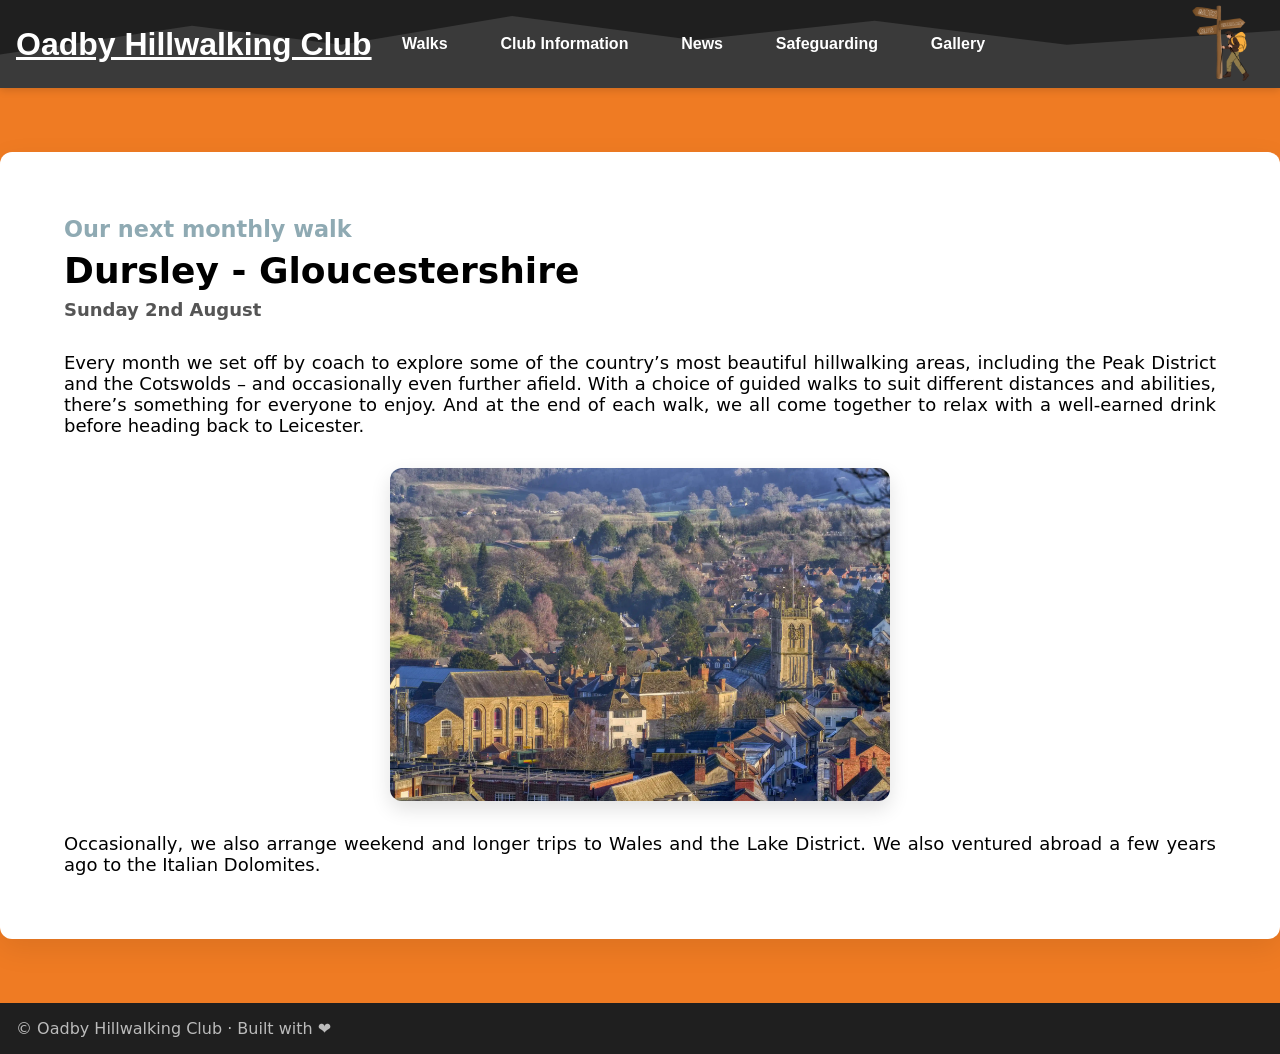
==== index.html @ 6a35f7b3 "resolve merge" ====
<!DOCTYPE html>
<html lang="en-GB">
<head>
  <meta charset="UTF-8" />
  <meta name="viewport" content="width=device-width, initial-scale=1" />
  <title>Oadby Hillwalking Club </title>
  <link rel="icon" type="image/png" href="images/OADBY (1).png">
  <meta name="description" content="Oadby Hill Walking Club homepage" />
    
  <link rel="stylesheet" href="styles.css" />
</head>
<body>
<header class="site-header">
  <div class="header-inner">

    <h1 class="site-title">
      <a href="index.html">Oadby Hillwalking Club</a>
    </h1>

    <nav class="main-nav">
      <ul>
        <li>
          <a href="Monthly_walks.html">Walks</a>
          <ul>
            <li><a href="Monthly_walks.html">Walks</a></li>
            <li><a href="walk_info.html">Essential Information</a></li>
          </ul>
        </li>
        <li>
          <a href="club_info.html">Club Information</a>
          <ul>
            <li><a href="club_info.html">Club Information</a></li>
            <li><a href="membership.html">Membership</a></li>
          </ul>
        </li>
        <li><a href="news.html">News</a></li>
        <li><a href="safeguarding.html">Safeguarding</a></li>
        <li><a href="gallery.html">Gallery</a></li>
      </ul>
    </nav>

    <button class="menu-toggle" aria-label="Open menu">☰</button>

    <div class="logo-wrap">
      <img src="images/OADBY (1).png" alt="OHWC logo" class="logo">
    </div>
  </div>

</header>


    <!-- logo sits at the far right of the header -->

<main class="content">
  <div class="content-inner">

    <section class="hero">
      <h2>Our next monthly walk</h2>
      <h3>Dursley - Gloucestershire</h3>
      <p class="date">Sunday 2nd August</p>
    </section>

    <section class="intro">
      <p>
Every month we set off by coach to explore some of the country’s most beautiful hillwalking areas, including the Peak District and the Cotswolds – and occasionally even further afield. With a choice of guided walks to suit different distances and abilities, there’s something for everyone to enjoy. And at the end of each walk, we all come together to relax with a well-earned drink before heading back to Leicester.
      </p>
    </section>

    <section class="image-section">
      <img src="images/dursley.png" alt="Dursley" />
    </section>

    <section class="extra">
      <p>
         Occasionally, we also arrange weekend and longer trips to Wales and the Lake District.  We also ventured abroad a few years ago to the Italian Dolomites.
      </p>
    </section>
  </div>
</main>


  <footer class="site-footer">
    <p>
      © Oadby Hillwalking Club · Built with ❤️ 
    </p>
  </footer>
  <script>
const toggle = document.querySelector(".menu-toggle");
const nav = document.querySelector(".main-nav");

toggle.addEventListener("click", () => {
  nav.classList.toggle("active");
  // Close all submenus when toggling main nav
  document.querySelectorAll('.main-nav li').forEach(li => li.classList.remove('open'));
});

// Handle submenu toggles on mobile
document.querySelectorAll('.main-nav > ul > li > a').forEach(a => {
  a.addEventListener('click', (e) => {
    if (window.innerWidth <= 768) {
      const li = a.parentElement;
      if (li.querySelector('ul')) {
        e.preventDefault();
        li.classList.toggle('open');
      }
    }
  });
});


</script>
</body>
</html>
---- styles.css ----
/* Base reset */
* {
  box-sizing: border-box;
  margin: 0;
  padding: 0;
}

body {
  background-color: #ef7b23;
  position: relative;
  font-family: system-ui, -apple-system, "Segoe UI", Roboto, "Helvetica Neue", Arial, sans-serif;
}

body::before {
  content: "";
  position: fixed;
  top: 0;
  left: 0;
  width: 100%;
  height: 100%;
  background: url("images/real_tree.jpg") repeat;
  background-size: 150px auto;
  background-position: top left;
  opacity: 0.08;
  z-index: 0;
  pointer-events: none;
}

.content {
  position: relative;
  z-index: 1;
  width: 100%;
  max-width: 1500px;
  margin: 4rem auto;
  padding: 2rem;
  background: #fff;
  border-radius: 12px;
  box-shadow: 0 10px 30px rgba(0,0,0,0.08);
  font-size: large;
}

.content-inner {
  max-width: 1700px;
  margin: 0 auto;
  padding: 2rem;
}

.content p,
.content li {
  text-align: justify;
}

/* Header */
.site-header {
  --header-height: 88px;
  min-height: var(--header-height);
  position: relative;
  overflow: visible;
  background-color: #1f1f1f;
  background-image: url("data:image/svg+xml,%3Csvg xmlns='http://www.w3.org/2000/svg' viewBox='0 0 1200 220' preserveAspectRatio='none'%3E%3Cpath d='M0 150 L180 90 L320 130 L480 70 L650 120 L820 80 L1000 130 L1200 100 L1200 220 L0 220 Z' fill='%233a3a3a'/%3E%3C/svg%3E");
  background-repeat: no-repeat;
  background-position: bottom center;
  background-size: 100% 120%;
  box-shadow: 0 2px 8px rgba(0,0,0,0.15);
}

.site-header,
.site-header a {
  color: #fff;
  font-family: "Segoe UI", Tahoma, Geneva, Verdana, sans-serif;
}

.site-header h1 {
  font-weight: 600;
  font-size: clamp(1.6rem, 2.5vw, 2rem);
  line-height: 1.5rem;
}

/* Header layout */

.header-inner {
  min-height: var(--header-height);
  max-width: 1850px;
  margin: auto;
  padding: 0 1rem;
  display: flex;
  align-items: center;
  gap: 1rem;
}

.logo-wrap {
  position: absolute;
  right: 1rem;
  top: 0;
  display: flex;
  align-items: center;
  pointer-events: none;
}

.logo {
  display: block;
  max-height: 85px;
  width: auto;
  border-radius: 8px;
  pointer-events: auto;
}

/* Navigation */

.main-nav {
  position: relative;
  z-index: 40;
}

.main-nav ul {
  list-style: none;
  display: flex;
  gap: 1.5rem;
  flex-wrap: wrap;
}

.main-nav li {
  position: relative;
}

.main-nav a {
  display: inline-flex;
  align-items: center;
  gap: 0.5rem;
  padding: 0.45rem 0.9rem;
  color: #fff;
  text-decoration: none;
  border-radius: 8px;
  font-weight: 600;
  transition: background .12s ease, transform .06s ease;
}

.main-nav a:hover {
  background: rgba(255,255,255,0.12);
  transform: translateY(-2px);
}

/* Dropdown */

.main-nav li ul {
  position: absolute;
  top: 100%;
  left: 0;
  min-width: 180px;
  background: #2b2b2b;
  padding: 0.4rem 0;
  border-radius: 6px;
  box-shadow: 0 6px 18px rgba(0,0,0,0.35);
  opacity: 0;
  visibility: hidden;
  transform: translateY(-6px);
  transition: 0.15s;
}

.main-nav li:hover > ul {
  opacity: 1;
  visibility: visible;
  transform: translateY(0);
}

.main-nav li ul a {
  display: block;
  padding: 0.5rem 1rem;
  color: #ddd;
}

/* Hamburger */

.menu-toggle {
  display: none;
  background: none;
  border: none;
  color: white;
  font-size: 1.8rem;
  cursor: pointer;
}

/* Hero */

.hero {
  text-align: left;
  margin-bottom: 2rem;
}

.hero h2 {
  color: #8faab3;
  font-weight: 600;
  font-size: 1.4rem;
}

.hero h3 {
  font-size: 2.25rem;
  margin: 0.5rem 0;
}

.date {
  font-weight: 600;
  color: #555;
}

/* Images */

.image-section {
  display: flex;
  justify-content: center;
  margin: 2rem auto;
  max-width: 500px;
}

.image-section img {
  max-width: 100%;
  border-radius: 12px;
  box-shadow: 0 8px 20px rgba(0,0,0,0.12);
}

/* PDF preview styled like an image */
.image-section .pdf-thumb {
  width: 100%;
  height: 400px;
  border-radius: 12px;
  box-shadow: 0 8px 20px rgba(0,0,0,0.12);
  overflow: hidden;
  display: block;
}

@media (max-width:768px){
  .image-section .pdf-thumb { height: 260px; }
}

/* Footer */

.site-footer {
  background: #1f1f1f;
  color: #bbb;
  text-align: left;
  padding: 1rem;
  margin-top: 2rem;
}

/* Tablet layout */

@media (max-width:1024px){

  .logo{
    max-height:70px;
  }

  .header-inner{
    flex-direction:column;
    align-items:flex-start;
    gap:1rem;
  }

}

/* Mobile navigation */

@media (max-width:768px){

  .content{
    margin:1rem auto;
    padding:1.5rem;
    padding-top:2rem;
  }

  .content-inner{
    padding:1.5rem;
    padding-top: 1rem;
  }

  .header-inner{
    min-height: auto;
  }

  .menu-toggle{
    display:block;
    padding-bottom: 15px;
    left:1rem;
    z-index:1001;
  }

  .main-nav{
    position:fixed;
    top:110px;
    left:0;
    width:100%;
    background:#1f1f1f;
    display:none;
    flex-direction:column;
    padding:1rem 0;
    z-index:1000;
    transform:translateY(-100%);
    transition:transform .25s ease;
  }

  .main-nav.active{
    display:flex;
    transform:translateY(0);
  }

  .main-nav ul{
    flex-direction:column;
    width:100%;
  }

  .main-nav a{
    display:block;
    padding:0.8rem 1.5rem;
    text-align:left;
  }

  .main-nav li ul{
    position:relative;
    display:none;
    background:#2b2b2b;
    padding-left:1rem;
  }

  .main-nav li.open > ul{
    display:block;
  }
  .site-header{
    padding-top:1rem;
    max-height: 80px;
    padding-bottom: 5rem;
  }

}
/* Gallery grid */
.gallery {
  max-width: 1200px;
  margin: 3rem auto;
  padding: 0 1rem;
  text-align: left;
}

.gallery h2 {
  font-size: 2rem;
  margin-bottom: 0.5rem;
}

.gallery p {
  color: #555;
  margin-bottom: 2rem;
}

.gallery-grid {
  display: grid;
  grid-template-columns: repeat(auto-fit, minmax(250px, 1fr));
  gap: 1rem;
  justify-items: center;
}

.gallery-grid img,
.gallery-grid video,
.gallery-thumb {
  width: 100%;
  height: auto;
  border-radius: 12px;
  box-shadow: 0 8px 20px rgba(0,0,0,0.15);
  transition: transform 0.3s ease, box-shadow 0.3s ease;
  cursor: pointer;
  display: block;
  object-fit: cover;
}

.gallery-grid img:hover,
.gallery-grid video:hover,
.gallery-thumb:hover {
  transform: scale(1.05);
  box-shadow: 0 12px 28px rgba(0,0,0,0.25);
}

/* Lightbox overlay */
.lightbox {
  display: none;
  position: fixed;
  z-index: 2000;
  top: 0;
  left: 0;
  width: 100%;
  height: 100%;
  background: rgba(0,0,0,0.9);
  justify-content: center;
  align-items: center;
  overflow: hidden;
}

.lightbox-img,
.lightbox-video {
  max-width: 90%;
  max-height: 90%;
  border-radius: 12px;
  box-shadow: 0 12px 32px rgba(0,0,0,0.5);
  display: none;
}

.lightbox-video {
  background: #000;
}

.lightbox .close {
  position: absolute;
  top: 20px;
  right: 30px;
  font-size: 3rem;
  color: #fff;
  cursor: pointer;
}

.lightbox .prev,
.lightbox .next {
  cursor: pointer;
  position: absolute;
  top: 50%;
  font-size: 3rem;
  color: #fff;
  user-select: none;
  transform: translateY(-50%);
  padding: 0 10px;
}

.lightbox .prev { left: 10px; }
.lightbox .next { right: 10px; }

@media (max-width: 768px) {
  .gallery-grid {
    grid-template-columns: repeat(auto-fit, minmax(150px, 1fr));
  }
  .lightbox .close, .lightbox .prev, .lightbox .next {
    font-size: 2rem;
  }
}
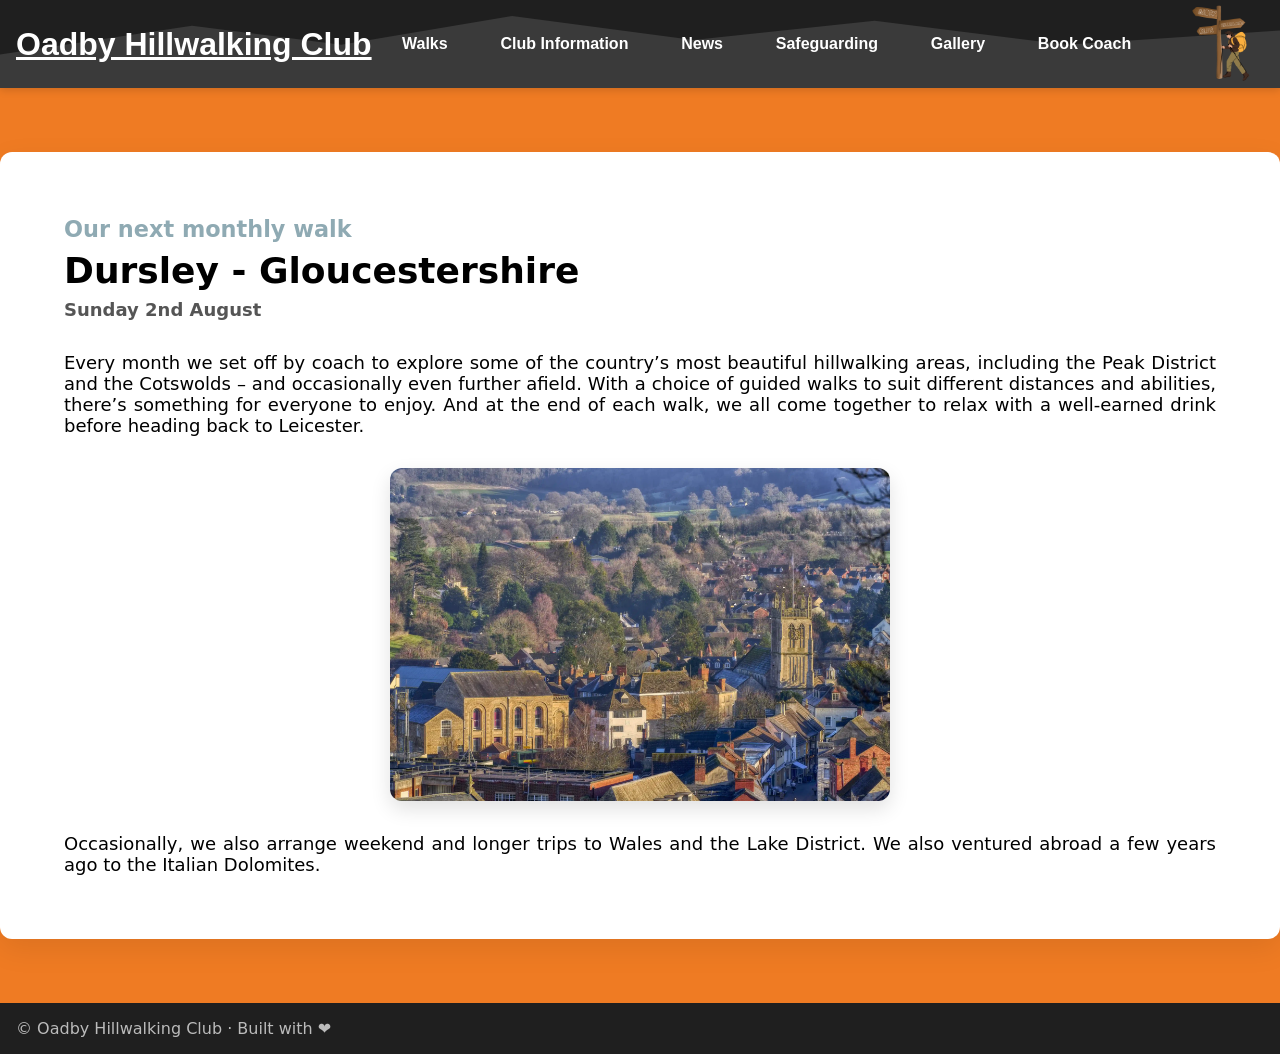
==== commit e1e14376: "added new feature" ====
--- a/index.html
+++ b/index.html
@@ -36,6 +36,7 @@
         <li><a href="news.html">News</a></li>
         <li><a href="safeguarding.html">Safeguarding</a></li>
         <li><a href="gallery.html">Gallery</a></li>
+        <li><a href="coach_signup.html">Book Coach</a></li>
       </ul>
     </nav>
 
--- a/styles.css
+++ b/styles.css
@@ -1,438 +1,438 @@
-/* Base reset */
-* {
-  box-sizing: border-box;
-  margin: 0;
-  padding: 0;
-}
-
-body {
-  background-color: #ef7b23;
-  position: relative;
-  font-family: system-ui, -apple-system, "Segoe UI", Roboto, "Helvetica Neue", Arial, sans-serif;
-}
-
-body::before {
-  content: "";
-  position: fixed;
-  top: 0;
-  left: 0;
-  width: 100%;
-  height: 100%;
-  background: url("images/real_tree.jpg") repeat;
-  background-size: 150px auto;
-  background-position: top left;
-  opacity: 0.08;
-  z-index: 0;
-  pointer-events: none;
-}
-
-.content {
-  position: relative;
-  z-index: 1;
-  width: 100%;
-  max-width: 1500px;
-  margin: 4rem auto;
-  padding: 2rem;
-  background: #fff;
-  border-radius: 12px;
-  box-shadow: 0 10px 30px rgba(0,0,0,0.08);
-  font-size: large;
-}
-
-.content-inner {
-  max-width: 1700px;
-  margin: 0 auto;
-  padding: 2rem;
-}
-
-.content p,
-.content li {
-  text-align: justify;
-}
-
-/* Header */
-.site-header {
-  --header-height: 88px;
-  min-height: var(--header-height);
-  position: relative;
-  overflow: visible;
-  background-color: #1f1f1f;
-  background-image: url("data:image/svg+xml,%3Csvg xmlns='http://www.w3.org/2000/svg' viewBox='0 0 1200 220' preserveAspectRatio='none'%3E%3Cpath d='M0 150 L180 90 L320 130 L480 70 L650 120 L820 80 L1000 130 L1200 100 L1200 220 L0 220 Z' fill='%233a3a3a'/%3E%3C/svg%3E");
-  background-repeat: no-repeat;
-  background-position: bottom center;
-  background-size: 100% 120%;
-  box-shadow: 0 2px 8px rgba(0,0,0,0.15);
-}
-
-.site-header,
-.site-header a {
-  color: #fff;
-  font-family: "Segoe UI", Tahoma, Geneva, Verdana, sans-serif;
-}
-
-.site-header h1 {
-  font-weight: 600;
-  font-size: clamp(1.6rem, 2.5vw, 2rem);
-  line-height: 1.5rem;
-}
-
-/* Header layout */
-
-.header-inner {
-  min-height: var(--header-height);
-  max-width: 1850px;
-  margin: auto;
-  padding: 0 1rem;
-  display: flex;
-  align-items: center;
-  gap: 1rem;
-}
-
-.logo-wrap {
-  position: absolute;
-  right: 1rem;
-  top: 0;
-  display: flex;
-  align-items: center;
-  pointer-events: none;
-}
-
-.logo {
-  display: block;
-  max-height: 85px;
-  width: auto;
-  border-radius: 8px;
-  pointer-events: auto;
-}
-
-/* Navigation */
-
-.main-nav {
-  position: relative;
-  z-index: 40;
-}
-
-.main-nav ul {
-  list-style: none;
-  display: flex;
-  gap: 1.5rem;
-  flex-wrap: wrap;
-}
-
-.main-nav li {
-  position: relative;
-}
-
-.main-nav a {
-  display: inline-flex;
-  align-items: center;
-  gap: 0.5rem;
-  padding: 0.45rem 0.9rem;
-  color: #fff;
-  text-decoration: none;
-  border-radius: 8px;
-  font-weight: 600;
-  transition: background .12s ease, transform .06s ease;
-}
-
-.main-nav a:hover {
-  background: rgba(255,255,255,0.12);
-  transform: translateY(-2px);
-}
-
-/* Dropdown */
-
-.main-nav li ul {
-  position: absolute;
-  top: 100%;
-  left: 0;
-  min-width: 180px;
-  background: #2b2b2b;
-  padding: 0.4rem 0;
-  border-radius: 6px;
-  box-shadow: 0 6px 18px rgba(0,0,0,0.35);
-  opacity: 0;
-  visibility: hidden;
-  transform: translateY(-6px);
-  transition: 0.15s;
-}
-
-.main-nav li:hover > ul {
-  opacity: 1;
-  visibility: visible;
-  transform: translateY(0);
-}
-
-.main-nav li ul a {
-  display: block;
-  padding: 0.5rem 1rem;
-  color: #ddd;
-}
-
-/* Hamburger */
-
-.menu-toggle {
-  display: none;
-  background: none;
-  border: none;
-  color: white;
-  font-size: 1.8rem;
-  cursor: pointer;
-}
-
-/* Hero */
-
-.hero {
-  text-align: left;
-  margin-bottom: 2rem;
-}
-
-.hero h2 {
-  color: #8faab3;
-  font-weight: 600;
-  font-size: 1.4rem;
-}
-
-.hero h3 {
-  font-size: 2.25rem;
-  margin: 0.5rem 0;
-}
-
-.date {
-  font-weight: 600;
-  color: #555;
-}
-
-/* Images */
-
-.image-section {
-  display: flex;
-  justify-content: center;
-  margin: 2rem auto;
-  max-width: 500px;
-}
-
-.image-section img {
-  max-width: 100%;
-  border-radius: 12px;
-  box-shadow: 0 8px 20px rgba(0,0,0,0.12);
-}
-
-/* PDF preview styled like an image */
-.image-section .pdf-thumb {
-  width: 100%;
-  height: 400px;
-  border-radius: 12px;
-  box-shadow: 0 8px 20px rgba(0,0,0,0.12);
-  overflow: hidden;
-  display: block;
-}
-
-@media (max-width:768px){
-  .image-section .pdf-thumb { height: 260px; }
-}
-
-/* Footer */
-
-.site-footer {
-  background: #1f1f1f;
-  color: #bbb;
-  text-align: left;
-  padding: 1rem;
-  margin-top: 2rem;
-}
-
-/* Tablet layout */
-
-@media (max-width:1024px){
-
-  .logo{
-    max-height:70px;
-  }
-
-  .header-inner{
-    flex-direction:column;
-    align-items:flex-start;
-    gap:1rem;
-  }
-
-}
-
-/* Mobile navigation */
-
-@media (max-width:768px){
-
-  .content{
-    margin:1rem auto;
-    padding:1.5rem;
-    padding-top:2rem;
-  }
-
-  .content-inner{
-    padding:1.5rem;
-    padding-top: 1rem;
-  }
-
-  .header-inner{
-    min-height: auto;
-  }
-
-  .menu-toggle{
-    display:block;
-    padding-bottom: 15px;
-    left:1rem;
-    z-index:1001;
-  }
-
-  .main-nav{
-    position:fixed;
-    top:110px;
-    left:0;
-    width:100%;
-    background:#1f1f1f;
-    display:none;
-    flex-direction:column;
-    padding:1rem 0;
-    z-index:1000;
-    transform:translateY(-100%);
-    transition:transform .25s ease;
-  }
-
-  .main-nav.active{
-    display:flex;
-    transform:translateY(0);
-  }
-
-  .main-nav ul{
-    flex-direction:column;
-    width:100%;
-  }
-
-  .main-nav a{
-    display:block;
-    padding:0.8rem 1.5rem;
-    text-align:left;
-  }
-
-  .main-nav li ul{
-    position:relative;
-    display:none;
-    background:#2b2b2b;
-    padding-left:1rem;
-  }
-
-  .main-nav li.open > ul{
-    display:block;
-  }
-  .site-header{
-    padding-top:1rem;
-    max-height: 80px;
-    padding-bottom: 5rem;
-  }
-
-}
-/* Gallery grid */
-.gallery {
-  max-width: 1200px;
-  margin: 3rem auto;
-  padding: 0 1rem;
-  text-align: left;
-}
-
-.gallery h2 {
-  font-size: 2rem;
-  margin-bottom: 0.5rem;
-}
-
-.gallery p {
-  color: #555;
-  margin-bottom: 2rem;
-}
-
-.gallery-grid {
-  display: grid;
-  grid-template-columns: repeat(auto-fit, minmax(250px, 1fr));
-  gap: 1rem;
-  justify-items: center;
-}
-
-.gallery-grid img,
-.gallery-grid video,
-.gallery-thumb {
-  width: 100%;
-  height: auto;
-  border-radius: 12px;
-  box-shadow: 0 8px 20px rgba(0,0,0,0.15);
-  transition: transform 0.3s ease, box-shadow 0.3s ease;
-  cursor: pointer;
-  display: block;
-  object-fit: cover;
-}
-
-.gallery-grid img:hover,
-.gallery-grid video:hover,
-.gallery-thumb:hover {
-  transform: scale(1.05);
-  box-shadow: 0 12px 28px rgba(0,0,0,0.25);
-}
-
-/* Lightbox overlay */
-.lightbox {
-  display: none;
-  position: fixed;
-  z-index: 2000;
-  top: 0;
-  left: 0;
-  width: 100%;
-  height: 100%;
-  background: rgba(0,0,0,0.9);
-  justify-content: center;
-  align-items: center;
-  overflow: hidden;
-}
-
-.lightbox-img,
-.lightbox-video {
-  max-width: 90%;
-  max-height: 90%;
-  border-radius: 12px;
-  box-shadow: 0 12px 32px rgba(0,0,0,0.5);
-  display: none;
-}
-
-.lightbox-video {
-  background: #000;
-}
-
-.lightbox .close {
-  position: absolute;
-  top: 20px;
-  right: 30px;
-  font-size: 3rem;
-  color: #fff;
-  cursor: pointer;
-}
-
-.lightbox .prev,
-.lightbox .next {
-  cursor: pointer;
-  position: absolute;
-  top: 50%;
-  font-size: 3rem;
-  color: #fff;
-  user-select: none;
-  transform: translateY(-50%);
-  padding: 0 10px;
-}
-
-.lightbox .prev { left: 10px; }
-.lightbox .next { right: 10px; }
-
-@media (max-width: 768px) {
-  .gallery-grid {
-    grid-template-columns: repeat(auto-fit, minmax(150px, 1fr));
-  }
-  .lightbox .close, .lightbox .prev, .lightbox .next {
-    font-size: 2rem;
-  }
-}
+/* Base reset */
+* {
+  box-sizing: border-box;
+  margin: 0;
+  padding: 0;
+}
+
+body {
+  background-color: #ef7b23;
+  position: relative;
+  font-family: system-ui, -apple-system, "Segoe UI", Roboto, "Helvetica Neue", Arial, sans-serif;
+}
+
+body::before {
+  content: "";
+  position: fixed;
+  top: 0;
+  left: 0;
+  width: 100%;
+  height: 100%;
+  background: url("images/real_tree.jpg") repeat;
+  background-size: 150px auto;
+  background-position: top left;
+  opacity: 0.08;
+  z-index: 0;
+  pointer-events: none;
+}
+
+.content {
+  position: relative;
+  z-index: 1;
+  width: 100%;
+  max-width: 1500px;
+  margin: 4rem auto;
+  padding: 2rem;
+  background: #fff;
+  border-radius: 12px;
+  box-shadow: 0 10px 30px rgba(0,0,0,0.08);
+  font-size: large;
+}
+
+.content-inner {
+  max-width: 1700px;
+  margin: 0 auto;
+  padding: 2rem;
+}
+
+.content p,
+.content li {
+  text-align: justify;
+}
+
+/* Header */
+.site-header {
+  --header-height: 88px;
+  min-height: var(--header-height);
+  position: relative;
+  overflow: visible;
+  background-color: #1f1f1f;
+  background-image: url("data:image/svg+xml,%3Csvg xmlns='http://www.w3.org/2000/svg' viewBox='0 0 1200 220' preserveAspectRatio='none'%3E%3Cpath d='M0 150 L180 90 L320 130 L480 70 L650 120 L820 80 L1000 130 L1200 100 L1200 220 L0 220 Z' fill='%233a3a3a'/%3E%3C/svg%3E");
+  background-repeat: no-repeat;
+  background-position: bottom center;
+  background-size: 100% 120%;
+  box-shadow: 0 2px 8px rgba(0,0,0,0.15);
+}
+
+.site-header,
+.site-header a {
+  color: #fff;
+  font-family: "Segoe UI", Tahoma, Geneva, Verdana, sans-serif;
+}
+
+.site-header h1 {
+  font-weight: 600;
+  font-size: clamp(1.6rem, 2.5vw, 2rem);
+  line-height: 1.5rem;
+}
+
+/* Header layout */
+
+.header-inner {
+  min-height: var(--header-height);
+  max-width: 1850px;
+  margin: auto;
+  padding: 0 1rem;
+  display: flex;
+  align-items: center;
+  gap: 1rem;
+}
+
+.logo-wrap {
+  position: absolute;
+  right: 1rem;
+  top: 0;
+  display: flex;
+  align-items: center;
+  pointer-events: none;
+}
+
+.logo {
+  display: block;
+  max-height: 85px;
+  width: auto;
+  border-radius: 8px;
+  pointer-events: auto;
+}
+
+/* Navigation */
+
+.main-nav {
+  position: relative;
+  z-index: 40;
+}
+
+.main-nav ul {
+  list-style: none;
+  display: flex;
+  gap: 1.5rem;
+  flex-wrap: wrap;
+}
+
+.main-nav li {
+  position: relative;
+}
+
+.main-nav a {
+  display: inline-flex;
+  align-items: center;
+  gap: 0.5rem;
+  padding: 0.45rem 0.9rem;
+  color: #fff;
+  text-decoration: none;
+  border-radius: 8px;
+  font-weight: 600;
+  transition: background .12s ease, transform .06s ease;
+}
+
+.main-nav a:hover {
+  background: rgba(255,255,255,0.12);
+  transform: translateY(-2px);
+}
+
+/* Dropdown */
+
+.main-nav li ul {
+  position: absolute;
+  top: 100%;
+  left: 0;
+  min-width: 180px;
+  background: #2b2b2b;
+  padding: 0.4rem 0;
+  border-radius: 6px;
+  box-shadow: 0 6px 18px rgba(0,0,0,0.35);
+  opacity: 0;
+  visibility: hidden;
+  transform: translateY(-6px);
+  transition: 0.15s;
+}
+
+.main-nav li:hover > ul {
+  opacity: 1;
+  visibility: visible;
+  transform: translateY(0);
+}
+
+.main-nav li ul a {
+  display: block;
+  padding: 0.5rem 1rem;
+  color: #ddd;
+}
+
+/* Hamburger */
+
+.menu-toggle {
+  display: none;
+  background: none;
+  border: none;
+  color: white;
+  font-size: 1.8rem;
+  cursor: pointer;
+}
+
+/* Hero */
+
+.hero {
+  text-align: left;
+  margin-bottom: 2rem;
+}
+
+.hero h2 {
+  color: #8faab3;
+  font-weight: 600;
+  font-size: 1.4rem;
+}
+
+.hero h3 {
+  font-size: 2.25rem;
+  margin: 0.5rem 0;
+}
+
+.date {
+  font-weight: 600;
+  color: #555;
+}
+
+/* Images */
+
+.image-section {
+  display: flex;
+  justify-content: center;
+  margin: 2rem auto;
+  max-width: 500px;
+}
+
+.image-section img {
+  max-width: 100%;
+  border-radius: 12px;
+  box-shadow: 0 8px 20px rgba(0,0,0,0.12);
+}
+
+/* PDF preview styled like an image */
+.image-section .pdf-thumb {
+  width: 100%;
+  height: 400px;
+  border-radius: 12px;
+  box-shadow: 0 8px 20px rgba(0,0,0,0.12);
+  overflow: hidden;
+  display: block;
+}
+
+@media (max-width:768px){
+  .image-section .pdf-thumb { height: 260px; }
+}
+
+/* Footer */
+
+.site-footer {
+  background: #1f1f1f;
+  color: #bbb;
+  text-align: left;
+  padding: 1rem;
+  margin-top: 2rem;
+}
+
+/* Tablet layout */
+
+@media (max-width:1024px){
+
+  .logo{
+    max-height:70px;
+  }
+
+  .header-inner{
+    flex-direction:column;
+    align-items:flex-start;
+    gap:1rem;
+  }
+
+}
+
+/* Mobile navigation */
+
+@media (max-width:768px){
+
+  .content{
+    margin:1rem auto;
+    padding:1.5rem;
+    padding-top:2rem;
+  }
+
+  .content-inner{
+    padding:1.5rem;
+    padding-top: 1rem;
+  }
+
+  .header-inner{
+    min-height: auto;
+  }
+
+  .menu-toggle{
+    display:block;
+    padding-bottom: 15px;
+    left:1rem;
+    z-index:1001;
+  }
+
+  .main-nav{
+    position:fixed;
+    top:110px;
+    left:0;
+    width:100%;
+    background:#1f1f1f;
+    display:none;
+    flex-direction:column;
+    padding:1rem 0;
+    z-index:1000;
+    transform:translateY(-100%);
+    transition:transform .25s ease;
+  }
+
+  .main-nav.active{
+    display:flex;
+    transform:translateY(0);
+  }
+
+  .main-nav ul{
+    flex-direction:column;
+    width:100%;
+  }
+
+  .main-nav a{
+    display:block;
+    padding:0.8rem 1.5rem;
+    text-align:left;
+  }
+
+  .main-nav li ul{
+    position:relative;
+    display:none;
+    background:#2b2b2b;
+    padding-left:1rem;
+  }
+
+  .main-nav li.open > ul{
+    display:block;
+  }
+  .site-header{
+    padding-top:1rem;
+    max-height: 80px;
+    padding-bottom: 5rem;
+  }
+
+}
+/* Gallery grid */
+.gallery {
+  max-width: 1200px;
+  margin: 3rem auto;
+  padding: 0 1rem;
+  text-align: left;
+}
+
+.gallery h2 {
+  font-size: 2rem;
+  margin-bottom: 0.5rem;
+}
+
+.gallery p {
+  color: #555;
+  margin-bottom: 2rem;
+}
+
+.gallery-grid {
+  display: grid;
+  grid-template-columns: repeat(auto-fit, minmax(250px, 1fr));
+  gap: 1rem;
+  justify-items: center;
+}
+
+.gallery-grid img,
+.gallery-grid video,
+.gallery-thumb {
+  width: 100%;
+  height: auto;
+  border-radius: 12px;
+  box-shadow: 0 8px 20px rgba(0,0,0,0.15);
+  transition: transform 0.3s ease, box-shadow 0.3s ease;
+  cursor: pointer;
+  display: block;
+  object-fit: cover;
+}
+
+.gallery-grid img:hover,
+.gallery-grid video:hover,
+.gallery-thumb:hover {
+  transform: scale(1.05);
+  box-shadow: 0 12px 28px rgba(0,0,0,0.25);
+}
+
+/* Lightbox overlay */
+.lightbox {
+  display: none;
+  position: fixed;
+  z-index: 2000;
+  top: 0;
+  left: 0;
+  width: 100%;
+  height: 100%;
+  background: rgba(0,0,0,0.9);
+  justify-content: center;
+  align-items: center;
+  overflow: hidden;
+}
+
+.lightbox-img,
+.lightbox-video {
+  max-width: 90%;
+  max-height: 90%;
+  border-radius: 12px;
+  box-shadow: 0 12px 32px rgba(0,0,0,0.5);
+  display: none;
+}
+
+.lightbox-video {
+  background: #000;
+}
+
+.lightbox .close {
+  position: absolute;
+  top: 20px;
+  right: 30px;
+  font-size: 3rem;
+  color: #fff;
+  cursor: pointer;
+}
+
+.lightbox .prev,
+.lightbox .next {
+  cursor: pointer;
+  position: absolute;
+  top: 50%;
+  font-size: 3rem;
+  color: #fff;
+  user-select: none;
+  transform: translateY(-50%);
+  padding: 0 10px;
+}
+
+.lightbox .prev { left: 10px; }
+.lightbox .next { right: 10px; }
+
+@media (max-width: 768px) {
+  .gallery-grid {
+    grid-template-columns: repeat(auto-fit, minmax(150px, 1fr));
+  }
+  .lightbox .close, .lightbox .prev, .lightbox .next {
+    font-size: 2rem;
+  }
+}
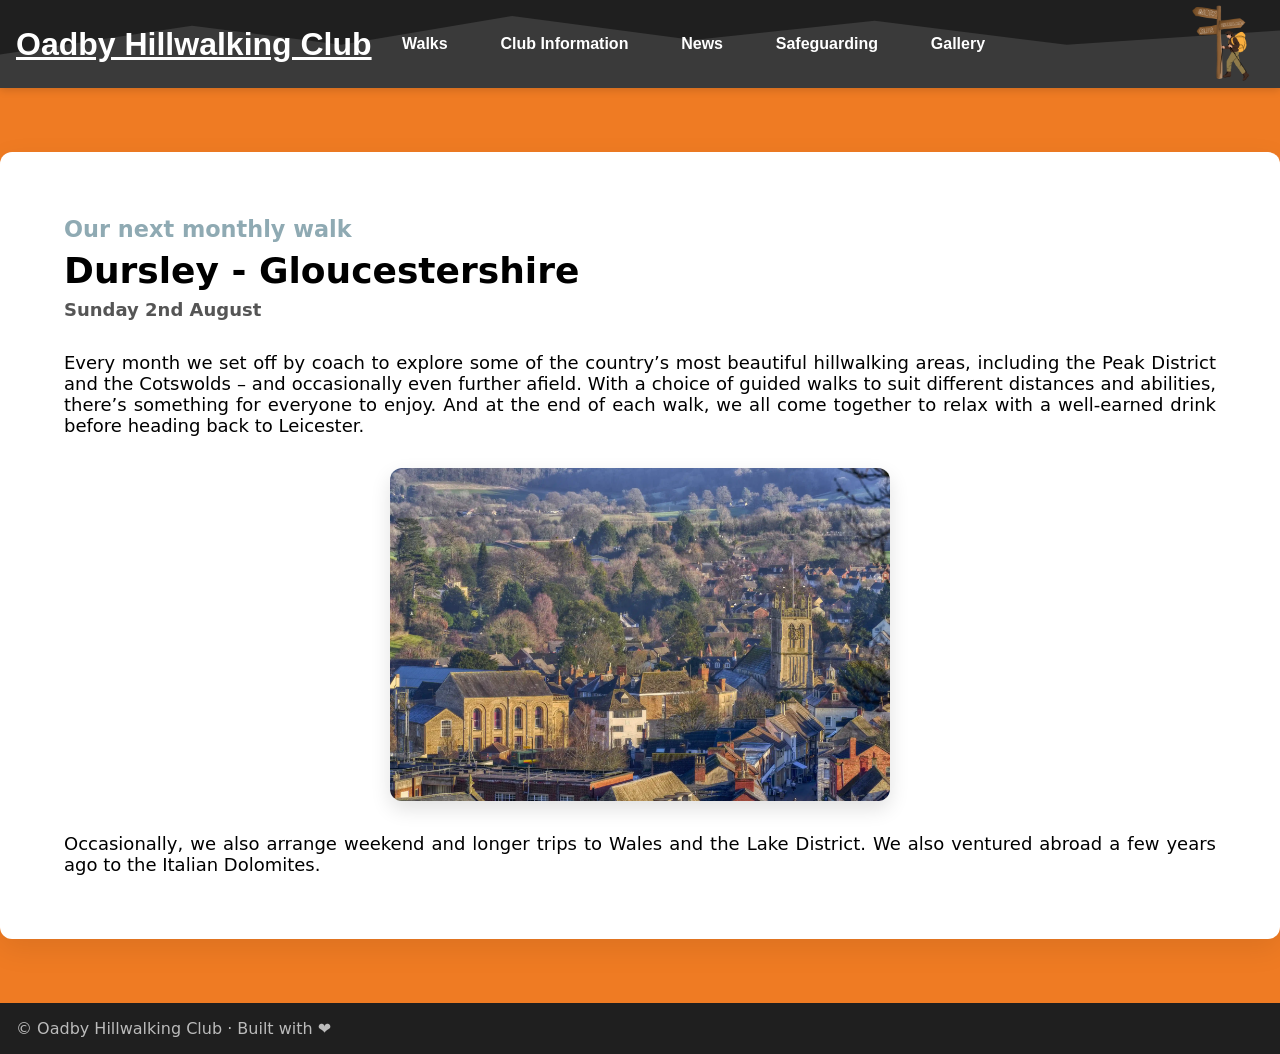
==== commit 0a84c4f8: "Revert "added new feature" This reverts commit e1e143763dc64eed7b3f643d40560198d8365fc7." ====
--- a/index.html
+++ b/index.html
@@ -36,7 +36,6 @@
         <li><a href="news.html">News</a></li>
         <li><a href="safeguarding.html">Safeguarding</a></li>
         <li><a href="gallery.html">Gallery</a></li>
-        <li><a href="coach_signup.html">Book Coach</a></li>
       </ul>
     </nav>
 
--- a/styles.css
+++ b/styles.css
@@ -1,438 +1,438 @@
-/* Base reset */
-* {
-  box-sizing: border-box;
-  margin: 0;
-  padding: 0;
-}
-
-body {
-  background-color: #ef7b23;
-  position: relative;
-  font-family: system-ui, -apple-system, "Segoe UI", Roboto, "Helvetica Neue", Arial, sans-serif;
-}
-
-body::before {
-  content: "";
-  position: fixed;
-  top: 0;
-  left: 0;
-  width: 100%;
-  height: 100%;
-  background: url("images/real_tree.jpg") repeat;
-  background-size: 150px auto;
-  background-position: top left;
-  opacity: 0.08;
-  z-index: 0;
-  pointer-events: none;
-}
-
-.content {
-  position: relative;
-  z-index: 1;
-  width: 100%;
-  max-width: 1500px;
-  margin: 4rem auto;
-  padding: 2rem;
-  background: #fff;
-  border-radius: 12px;
-  box-shadow: 0 10px 30px rgba(0,0,0,0.08);
-  font-size: large;
-}
-
-.content-inner {
-  max-width: 1700px;
-  margin: 0 auto;
-  padding: 2rem;
-}
-
-.content p,
-.content li {
-  text-align: justify;
-}
-
-/* Header */
-.site-header {
-  --header-height: 88px;
-  min-height: var(--header-height);
-  position: relative;
-  overflow: visible;
-  background-color: #1f1f1f;
-  background-image: url("data:image/svg+xml,%3Csvg xmlns='http://www.w3.org/2000/svg' viewBox='0 0 1200 220' preserveAspectRatio='none'%3E%3Cpath d='M0 150 L180 90 L320 130 L480 70 L650 120 L820 80 L1000 130 L1200 100 L1200 220 L0 220 Z' fill='%233a3a3a'/%3E%3C/svg%3E");
-  background-repeat: no-repeat;
-  background-position: bottom center;
-  background-size: 100% 120%;
-  box-shadow: 0 2px 8px rgba(0,0,0,0.15);
-}
-
-.site-header,
-.site-header a {
-  color: #fff;
-  font-family: "Segoe UI", Tahoma, Geneva, Verdana, sans-serif;
-}
-
-.site-header h1 {
-  font-weight: 600;
-  font-size: clamp(1.6rem, 2.5vw, 2rem);
-  line-height: 1.5rem;
-}
-
-/* Header layout */
-
-.header-inner {
-  min-height: var(--header-height);
-  max-width: 1850px;
-  margin: auto;
-  padding: 0 1rem;
-  display: flex;
-  align-items: center;
-  gap: 1rem;
-}
-
-.logo-wrap {
-  position: absolute;
-  right: 1rem;
-  top: 0;
-  display: flex;
-  align-items: center;
-  pointer-events: none;
-}
-
-.logo {
-  display: block;
-  max-height: 85px;
-  width: auto;
-  border-radius: 8px;
-  pointer-events: auto;
-}
-
-/* Navigation */
-
-.main-nav {
-  position: relative;
-  z-index: 40;
-}
-
-.main-nav ul {
-  list-style: none;
-  display: flex;
-  gap: 1.5rem;
-  flex-wrap: wrap;
-}
-
-.main-nav li {
-  position: relative;
-}
-
-.main-nav a {
-  display: inline-flex;
-  align-items: center;
-  gap: 0.5rem;
-  padding: 0.45rem 0.9rem;
-  color: #fff;
-  text-decoration: none;
-  border-radius: 8px;
-  font-weight: 600;
-  transition: background .12s ease, transform .06s ease;
-}
-
-.main-nav a:hover {
-  background: rgba(255,255,255,0.12);
-  transform: translateY(-2px);
-}
-
-/* Dropdown */
-
-.main-nav li ul {
-  position: absolute;
-  top: 100%;
-  left: 0;
-  min-width: 180px;
-  background: #2b2b2b;
-  padding: 0.4rem 0;
-  border-radius: 6px;
-  box-shadow: 0 6px 18px rgba(0,0,0,0.35);
-  opacity: 0;
-  visibility: hidden;
-  transform: translateY(-6px);
-  transition: 0.15s;
-}
-
-.main-nav li:hover > ul {
-  opacity: 1;
-  visibility: visible;
-  transform: translateY(0);
-}
-
-.main-nav li ul a {
-  display: block;
-  padding: 0.5rem 1rem;
-  color: #ddd;
-}
-
-/* Hamburger */
-
-.menu-toggle {
-  display: none;
-  background: none;
-  border: none;
-  color: white;
-  font-size: 1.8rem;
-  cursor: pointer;
-}
-
-/* Hero */
-
-.hero {
-  text-align: left;
-  margin-bottom: 2rem;
-}
-
-.hero h2 {
-  color: #8faab3;
-  font-weight: 600;
-  font-size: 1.4rem;
-}
-
-.hero h3 {
-  font-size: 2.25rem;
-  margin: 0.5rem 0;
-}
-
-.date {
-  font-weight: 600;
-  color: #555;
-}
-
-/* Images */
-
-.image-section {
-  display: flex;
-  justify-content: center;
-  margin: 2rem auto;
-  max-width: 500px;
-}
-
-.image-section img {
-  max-width: 100%;
-  border-radius: 12px;
-  box-shadow: 0 8px 20px rgba(0,0,0,0.12);
-}
-
-/* PDF preview styled like an image */
-.image-section .pdf-thumb {
-  width: 100%;
-  height: 400px;
-  border-radius: 12px;
-  box-shadow: 0 8px 20px rgba(0,0,0,0.12);
-  overflow: hidden;
-  display: block;
-}
-
-@media (max-width:768px){
-  .image-section .pdf-thumb { height: 260px; }
-}
-
-/* Footer */
-
-.site-footer {
-  background: #1f1f1f;
-  color: #bbb;
-  text-align: left;
-  padding: 1rem;
-  margin-top: 2rem;
-}
-
-/* Tablet layout */
-
-@media (max-width:1024px){
-
-  .logo{
-    max-height:70px;
-  }
-
-  .header-inner{
-    flex-direction:column;
-    align-items:flex-start;
-    gap:1rem;
-  }
-
-}
-
-/* Mobile navigation */
-
-@media (max-width:768px){
-
-  .content{
-    margin:1rem auto;
-    padding:1.5rem;
-    padding-top:2rem;
-  }
-
-  .content-inner{
-    padding:1.5rem;
-    padding-top: 1rem;
-  }
-
-  .header-inner{
-    min-height: auto;
-  }
-
-  .menu-toggle{
-    display:block;
-    padding-bottom: 15px;
-    left:1rem;
-    z-index:1001;
-  }
-
-  .main-nav{
-    position:fixed;
-    top:110px;
-    left:0;
-    width:100%;
-    background:#1f1f1f;
-    display:none;
-    flex-direction:column;
-    padding:1rem 0;
-    z-index:1000;
-    transform:translateY(-100%);
-    transition:transform .25s ease;
-  }
-
-  .main-nav.active{
-    display:flex;
-    transform:translateY(0);
-  }
-
-  .main-nav ul{
-    flex-direction:column;
-    width:100%;
-  }
-
-  .main-nav a{
-    display:block;
-    padding:0.8rem 1.5rem;
-    text-align:left;
-  }
-
-  .main-nav li ul{
-    position:relative;
-    display:none;
-    background:#2b2b2b;
-    padding-left:1rem;
-  }
-
-  .main-nav li.open > ul{
-    display:block;
-  }
-  .site-header{
-    padding-top:1rem;
-    max-height: 80px;
-    padding-bottom: 5rem;
-  }
-
-}
-/* Gallery grid */
-.gallery {
-  max-width: 1200px;
-  margin: 3rem auto;
-  padding: 0 1rem;
-  text-align: left;
-}
-
-.gallery h2 {
-  font-size: 2rem;
-  margin-bottom: 0.5rem;
-}
-
-.gallery p {
-  color: #555;
-  margin-bottom: 2rem;
-}
-
-.gallery-grid {
-  display: grid;
-  grid-template-columns: repeat(auto-fit, minmax(250px, 1fr));
-  gap: 1rem;
-  justify-items: center;
-}
-
-.gallery-grid img,
-.gallery-grid video,
-.gallery-thumb {
-  width: 100%;
-  height: auto;
-  border-radius: 12px;
-  box-shadow: 0 8px 20px rgba(0,0,0,0.15);
-  transition: transform 0.3s ease, box-shadow 0.3s ease;
-  cursor: pointer;
-  display: block;
-  object-fit: cover;
-}
-
-.gallery-grid img:hover,
-.gallery-grid video:hover,
-.gallery-thumb:hover {
-  transform: scale(1.05);
-  box-shadow: 0 12px 28px rgba(0,0,0,0.25);
-}
-
-/* Lightbox overlay */
-.lightbox {
-  display: none;
-  position: fixed;
-  z-index: 2000;
-  top: 0;
-  left: 0;
-  width: 100%;
-  height: 100%;
-  background: rgba(0,0,0,0.9);
-  justify-content: center;
-  align-items: center;
-  overflow: hidden;
-}
-
-.lightbox-img,
-.lightbox-video {
-  max-width: 90%;
-  max-height: 90%;
-  border-radius: 12px;
-  box-shadow: 0 12px 32px rgba(0,0,0,0.5);
-  display: none;
-}
-
-.lightbox-video {
-  background: #000;
-}
-
-.lightbox .close {
-  position: absolute;
-  top: 20px;
-  right: 30px;
-  font-size: 3rem;
-  color: #fff;
-  cursor: pointer;
-}
-
-.lightbox .prev,
-.lightbox .next {
-  cursor: pointer;
-  position: absolute;
-  top: 50%;
-  font-size: 3rem;
-  color: #fff;
-  user-select: none;
-  transform: translateY(-50%);
-  padding: 0 10px;
-}
-
-.lightbox .prev { left: 10px; }
-.lightbox .next { right: 10px; }
-
-@media (max-width: 768px) {
-  .gallery-grid {
-    grid-template-columns: repeat(auto-fit, minmax(150px, 1fr));
-  }
-  .lightbox .close, .lightbox .prev, .lightbox .next {
-    font-size: 2rem;
-  }
-}
+/* Base reset */
+* {
+  box-sizing: border-box;
+  margin: 0;
+  padding: 0;
+}
+
+body {
+  background-color: #ef7b23;
+  position: relative;
+  font-family: system-ui, -apple-system, "Segoe UI", Roboto, "Helvetica Neue", Arial, sans-serif;
+}
+
+body::before {
+  content: "";
+  position: fixed;
+  top: 0;
+  left: 0;
+  width: 100%;
+  height: 100%;
+  background: url("images/real_tree.jpg") repeat;
+  background-size: 150px auto;
+  background-position: top left;
+  opacity: 0.08;
+  z-index: 0;
+  pointer-events: none;
+}
+
+.content {
+  position: relative;
+  z-index: 1;
+  width: 100%;
+  max-width: 1500px;
+  margin: 4rem auto;
+  padding: 2rem;
+  background: #fff;
+  border-radius: 12px;
+  box-shadow: 0 10px 30px rgba(0,0,0,0.08);
+  font-size: large;
+}
+
+.content-inner {
+  max-width: 1700px;
+  margin: 0 auto;
+  padding: 2rem;
+}
+
+.content p,
+.content li {
+  text-align: justify;
+}
+
+/* Header */
+.site-header {
+  --header-height: 88px;
+  min-height: var(--header-height);
+  position: relative;
+  overflow: visible;
+  background-color: #1f1f1f;
+  background-image: url("data:image/svg+xml,%3Csvg xmlns='http://www.w3.org/2000/svg' viewBox='0 0 1200 220' preserveAspectRatio='none'%3E%3Cpath d='M0 150 L180 90 L320 130 L480 70 L650 120 L820 80 L1000 130 L1200 100 L1200 220 L0 220 Z' fill='%233a3a3a'/%3E%3C/svg%3E");
+  background-repeat: no-repeat;
+  background-position: bottom center;
+  background-size: 100% 120%;
+  box-shadow: 0 2px 8px rgba(0,0,0,0.15);
+}
+
+.site-header,
+.site-header a {
+  color: #fff;
+  font-family: "Segoe UI", Tahoma, Geneva, Verdana, sans-serif;
+}
+
+.site-header h1 {
+  font-weight: 600;
+  font-size: clamp(1.6rem, 2.5vw, 2rem);
+  line-height: 1.5rem;
+}
+
+/* Header layout */
+
+.header-inner {
+  min-height: var(--header-height);
+  max-width: 1850px;
+  margin: auto;
+  padding: 0 1rem;
+  display: flex;
+  align-items: center;
+  gap: 1rem;
+}
+
+.logo-wrap {
+  position: absolute;
+  right: 1rem;
+  top: 0;
+  display: flex;
+  align-items: center;
+  pointer-events: none;
+}
+
+.logo {
+  display: block;
+  max-height: 85px;
+  width: auto;
+  border-radius: 8px;
+  pointer-events: auto;
+}
+
+/* Navigation */
+
+.main-nav {
+  position: relative;
+  z-index: 40;
+}
+
+.main-nav ul {
+  list-style: none;
+  display: flex;
+  gap: 1.5rem;
+  flex-wrap: wrap;
+}
+
+.main-nav li {
+  position: relative;
+}
+
+.main-nav a {
+  display: inline-flex;
+  align-items: center;
+  gap: 0.5rem;
+  padding: 0.45rem 0.9rem;
+  color: #fff;
+  text-decoration: none;
+  border-radius: 8px;
+  font-weight: 600;
+  transition: background .12s ease, transform .06s ease;
+}
+
+.main-nav a:hover {
+  background: rgba(255,255,255,0.12);
+  transform: translateY(-2px);
+}
+
+/* Dropdown */
+
+.main-nav li ul {
+  position: absolute;
+  top: 100%;
+  left: 0;
+  min-width: 180px;
+  background: #2b2b2b;
+  padding: 0.4rem 0;
+  border-radius: 6px;
+  box-shadow: 0 6px 18px rgba(0,0,0,0.35);
+  opacity: 0;
+  visibility: hidden;
+  transform: translateY(-6px);
+  transition: 0.15s;
+}
+
+.main-nav li:hover > ul {
+  opacity: 1;
+  visibility: visible;
+  transform: translateY(0);
+}
+
+.main-nav li ul a {
+  display: block;
+  padding: 0.5rem 1rem;
+  color: #ddd;
+}
+
+/* Hamburger */
+
+.menu-toggle {
+  display: none;
+  background: none;
+  border: none;
+  color: white;
+  font-size: 1.8rem;
+  cursor: pointer;
+}
+
+/* Hero */
+
+.hero {
+  text-align: left;
+  margin-bottom: 2rem;
+}
+
+.hero h2 {
+  color: #8faab3;
+  font-weight: 600;
+  font-size: 1.4rem;
+}
+
+.hero h3 {
+  font-size: 2.25rem;
+  margin: 0.5rem 0;
+}
+
+.date {
+  font-weight: 600;
+  color: #555;
+}
+
+/* Images */
+
+.image-section {
+  display: flex;
+  justify-content: center;
+  margin: 2rem auto;
+  max-width: 500px;
+}
+
+.image-section img {
+  max-width: 100%;
+  border-radius: 12px;
+  box-shadow: 0 8px 20px rgba(0,0,0,0.12);
+}
+
+/* PDF preview styled like an image */
+.image-section .pdf-thumb {
+  width: 100%;
+  height: 400px;
+  border-radius: 12px;
+  box-shadow: 0 8px 20px rgba(0,0,0,0.12);
+  overflow: hidden;
+  display: block;
+}
+
+@media (max-width:768px){
+  .image-section .pdf-thumb { height: 260px; }
+}
+
+/* Footer */
+
+.site-footer {
+  background: #1f1f1f;
+  color: #bbb;
+  text-align: left;
+  padding: 1rem;
+  margin-top: 2rem;
+}
+
+/* Tablet layout */
+
+@media (max-width:1024px){
+
+  .logo{
+    max-height:70px;
+  }
+
+  .header-inner{
+    flex-direction:column;
+    align-items:flex-start;
+    gap:1rem;
+  }
+
+}
+
+/* Mobile navigation */
+
+@media (max-width:768px){
+
+  .content{
+    margin:1rem auto;
+    padding:1.5rem;
+    padding-top:2rem;
+  }
+
+  .content-inner{
+    padding:1.5rem;
+    padding-top: 1rem;
+  }
+
+  .header-inner{
+    min-height: auto;
+  }
+
+  .menu-toggle{
+    display:block;
+    padding-bottom: 15px;
+    left:1rem;
+    z-index:1001;
+  }
+
+  .main-nav{
+    position:fixed;
+    top:110px;
+    left:0;
+    width:100%;
+    background:#1f1f1f;
+    display:none;
+    flex-direction:column;
+    padding:1rem 0;
+    z-index:1000;
+    transform:translateY(-100%);
+    transition:transform .25s ease;
+  }
+
+  .main-nav.active{
+    display:flex;
+    transform:translateY(0);
+  }
+
+  .main-nav ul{
+    flex-direction:column;
+    width:100%;
+  }
+
+  .main-nav a{
+    display:block;
+    padding:0.8rem 1.5rem;
+    text-align:left;
+  }
+
+  .main-nav li ul{
+    position:relative;
+    display:none;
+    background:#2b2b2b;
+    padding-left:1rem;
+  }
+
+  .main-nav li.open > ul{
+    display:block;
+  }
+  .site-header{
+    padding-top:1rem;
+    max-height: 80px;
+    padding-bottom: 5rem;
+  }
+
+}
+/* Gallery grid */
+.gallery {
+  max-width: 1200px;
+  margin: 3rem auto;
+  padding: 0 1rem;
+  text-align: left;
+}
+
+.gallery h2 {
+  font-size: 2rem;
+  margin-bottom: 0.5rem;
+}
+
+.gallery p {
+  color: #555;
+  margin-bottom: 2rem;
+}
+
+.gallery-grid {
+  display: grid;
+  grid-template-columns: repeat(auto-fit, minmax(250px, 1fr));
+  gap: 1rem;
+  justify-items: center;
+}
+
+.gallery-grid img,
+.gallery-grid video,
+.gallery-thumb {
+  width: 100%;
+  height: auto;
+  border-radius: 12px;
+  box-shadow: 0 8px 20px rgba(0,0,0,0.15);
+  transition: transform 0.3s ease, box-shadow 0.3s ease;
+  cursor: pointer;
+  display: block;
+  object-fit: cover;
+}
+
+.gallery-grid img:hover,
+.gallery-grid video:hover,
+.gallery-thumb:hover {
+  transform: scale(1.05);
+  box-shadow: 0 12px 28px rgba(0,0,0,0.25);
+}
+
+/* Lightbox overlay */
+.lightbox {
+  display: none;
+  position: fixed;
+  z-index: 2000;
+  top: 0;
+  left: 0;
+  width: 100%;
+  height: 100%;
+  background: rgba(0,0,0,0.9);
+  justify-content: center;
+  align-items: center;
+  overflow: hidden;
+}
+
+.lightbox-img,
+.lightbox-video {
+  max-width: 90%;
+  max-height: 90%;
+  border-radius: 12px;
+  box-shadow: 0 12px 32px rgba(0,0,0,0.5);
+  display: none;
+}
+
+.lightbox-video {
+  background: #000;
+}
+
+.lightbox .close {
+  position: absolute;
+  top: 20px;
+  right: 30px;
+  font-size: 3rem;
+  color: #fff;
+  cursor: pointer;
+}
+
+.lightbox .prev,
+.lightbox .next {
+  cursor: pointer;
+  position: absolute;
+  top: 50%;
+  font-size: 3rem;
+  color: #fff;
+  user-select: none;
+  transform: translateY(-50%);
+  padding: 0 10px;
+}
+
+.lightbox .prev { left: 10px; }
+.lightbox .next { right: 10px; }
+
+@media (max-width: 768px) {
+  .gallery-grid {
+    grid-template-columns: repeat(auto-fit, minmax(150px, 1fr));
+  }
+  .lightbox .close, .lightbox .prev, .lightbox .next {
+    font-size: 2rem;
+  }
+}
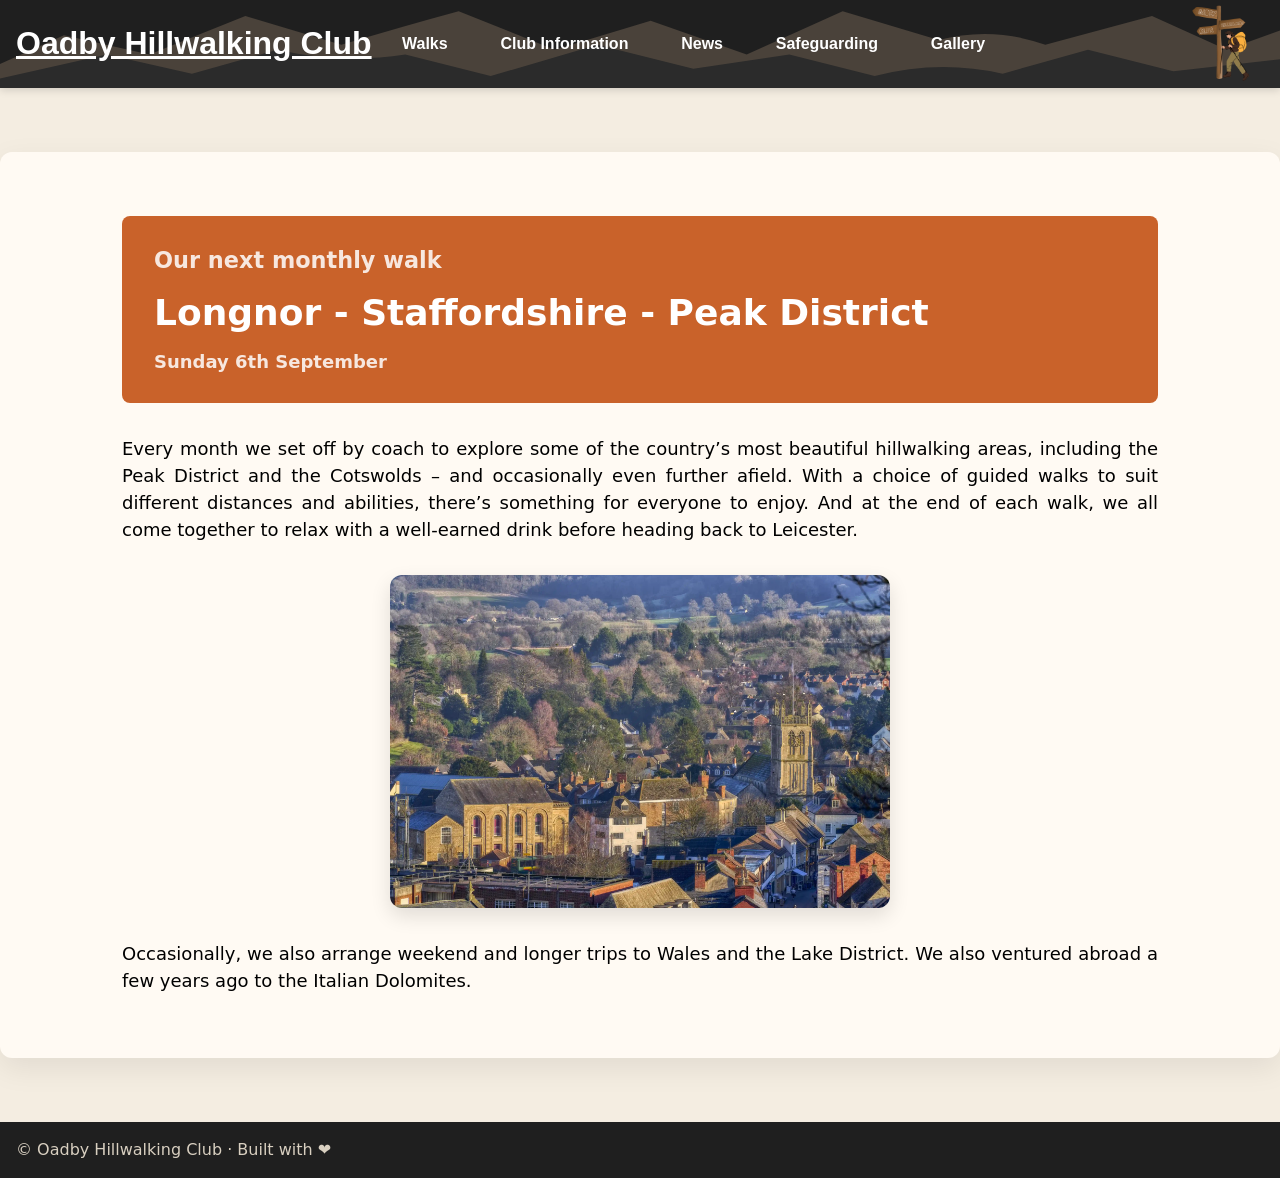
==== commit eae0066d: "updated the website" ====
--- a/index.html
+++ b/index.html
@@ -56,8 +56,8 @@
 
     <section class="hero">
       <h2>Our next monthly walk</h2>
-      <h3>Dursley - Gloucestershire</h3>
-      <p class="date">Sunday 2nd August</p>
+      <h3>Longnor - Staffordshire - Peak District</h3>
+      <p class="date">Sunday 6th September </p>
     </section>
 
     <section class="intro">
--- a/styles.css
+++ b/styles.css
@@ -1,3 +1,63 @@
+/* =========================================================
+   Design tokens
+   ========================================================= */
+:root {
+  --color-bg: #f4ede1;
+  --color-surface: #fffaf3;
+  --color-header: #1f1f1f;
+  --color-header-alt: #2b2b2b;
+  --color-header-shape: #3a3a3a;
+  --color-text-muted: #6b6355;
+  --color-accent: #c9622a;
+  --color-footer-text: #d8cfc0;
+
+  --container-wide: 1850px;   /* header inner */
+  --container: 1500px;        /* page content shell */
+  --container-copy: 1100px;   /* comfortable reading width for body text */
+
+  --radius: 12px;
+  --radius-sm: 8px;
+  --header-height: 88px;
+
+  --shadow-sm: 0 2px 8px rgba(0, 0, 0, 0.15);
+  --shadow-md: 0 8px 20px rgba(0, 0, 0, 0.12);
+  --shadow-lg: 0 10px 30px rgba(0, 0, 0, 0.08);
+
+  --transition-fast: 0.12s ease;
+  --transition-med: 0.25s ease;
+  --ease-out: cubic-bezier(0.16, 1, 0.3, 1);
+}
+
+/* =========================================================
+   Animation keyframes
+   ========================================================= */
+@keyframes fadeInUp {
+  from {
+    opacity: 0;
+    transform: translateY(16px);
+  }
+  to {
+    opacity: 1;
+    transform: translateY(0);
+  }
+}
+
+@keyframes fadeIn {
+  from { opacity: 0; }
+  to { opacity: 1; }
+}
+
+@keyframes scaleIn {
+  from {
+    opacity: 0;
+    transform: scale(0.94);
+  }
+  to {
+    opacity: 1;
+    transform: scale(1);
+  }
+}
+
 /* Base reset */
 * {
   box-sizing: border-box;
@@ -5,19 +65,21 @@
   padding: 0;
 }
 
+html {
+  scroll-behavior: smooth;
+}
+
 body {
-  background-color: #ef7b23;
+  background-color: var(--color-bg);
   position: relative;
   font-family: system-ui, -apple-system, "Segoe UI", Roboto, "Helvetica Neue", Arial, sans-serif;
+  line-height: 1.5;
 }
 
 body::before {
   content: "";
   position: fixed;
-  top: 0;
-  left: 0;
-  width: 100%;
-  height: 100%;
+  inset: 0;
   background: url("images/real_tree.jpg") repeat;
   background-size: 150px auto;
   background-position: top left;
@@ -26,21 +88,28 @@
   pointer-events: none;
 }
 
+/* =========================================================
+   Content shell
+   ========================================================= */
 .content {
   position: relative;
   z-index: 1;
   width: 100%;
-  max-width: 1500px;
+  max-width: var(--container);
   margin: 4rem auto;
   padding: 2rem;
-  background: #fff;
-  border-radius: 12px;
-  box-shadow: 0 10px 30px rgba(0,0,0,0.08);
-  font-size: large;
-}
-
+  background: var(--color-surface);
+  border-radius: var(--radius);
+  box-shadow: var(--shadow-lg);
+  font-size: 1.125rem;
+  animation: fadeInUp 0.6s var(--ease-out) both;
+}
+
+/* Was 1700px — wider than its parent .content (1500px), so it never
+   actually constrained anything. Given a real max-width so long-form
+   copy stays readable instead of stretching edge to edge. */
 .content-inner {
-  max-width: 1700px;
+  max-width: var(--container-copy);
   margin: 0 auto;
   padding: 2rem;
 }
@@ -48,20 +117,22 @@
 .content p,
 .content li {
   text-align: justify;
-}
-
-/* Header */
+  hyphens: auto; /* keeps justified text from getting big ragged gaps */
+}
+
+/* =========================================================
+   Header
+   ========================================================= */
 .site-header {
-  --header-height: 88px;
   min-height: var(--header-height);
   position: relative;
   overflow: visible;
-  background-color: #1f1f1f;
-  background-image: url("data:image/svg+xml,%3Csvg xmlns='http://www.w3.org/2000/svg' viewBox='0 0 1200 220' preserveAspectRatio='none'%3E%3Cpath d='M0 150 L180 90 L320 130 L480 70 L650 120 L820 80 L1000 130 L1200 100 L1200 220 L0 220 Z' fill='%233a3a3a'/%3E%3C/svg%3E");
+  background-color: var(--color-header);
+  background-image: url("data:image/svg+xml,%3Csvg xmlns='http://www.w3.org/2000/svg' viewBox='0 0 1200 220' preserveAspectRatio='none'%3E%3Cpath d='M0 170 L60 110 L140 150 L230 70 L320 130 Q380 90 430 60 L520 140 L610 80 L700 150 L790 60 L880 120 Q930 90 980 130 L1080 70 L1150 140 L1200 100 L1200 220 L0 220 Z' fill='%234a423a'/%3E%3Cpath d='M0 200 L100 150 L180 190 L260 140 Q320 170 380 150 L460 195 L560 130 L650 180 L740 150 L820 195 Q880 160 940 190 L1020 140 L1100 185 L1200 160 L1200 220 L0 220 Z' fill='%232b2b2b'/%3E%3C/svg%3E");
   background-repeat: no-repeat;
   background-position: bottom center;
   background-size: 100% 120%;
-  box-shadow: 0 2px 8px rgba(0,0,0,0.15);
+  box-shadow: var(--shadow-sm);
 }
 
 .site-header,
@@ -73,14 +144,12 @@
 .site-header h1 {
   font-weight: 600;
   font-size: clamp(1.6rem, 2.5vw, 2rem);
-  line-height: 1.5rem;
-}
-
-/* Header layout */
+  line-height: 1.3; /* was 1.5rem fixed, which fought clamp() at larger sizes */
+}
 
 .header-inner {
   min-height: var(--header-height);
-  max-width: 1850px;
+  max-width: var(--container-wide);
   margin: auto;
   padding: 0 1rem;
   display: flex;
@@ -101,12 +170,18 @@
   display: block;
   max-height: 85px;
   width: auto;
-  border-radius: 8px;
+  border-radius: var(--radius-sm);
   pointer-events: auto;
-}
-
-/* Navigation */
-
+  transition: transform 0.2s var(--ease-out);
+}
+
+.logo:hover {
+  transform: scale(1.04);
+}
+
+/* =========================================================
+   Navigation
+   ========================================================= */
 .main-nav {
   position: relative;
   z-index: 40;
@@ -124,40 +199,68 @@
 }
 
 .main-nav a {
+  position: relative;
   display: inline-flex;
   align-items: center;
   gap: 0.5rem;
   padding: 0.45rem 0.9rem;
   color: #fff;
   text-decoration: none;
-  border-radius: 8px;
+  border-radius: var(--radius-sm);
   font-weight: 600;
-  transition: background .12s ease, transform .06s ease;
-}
-
-.main-nav a:hover {
-  background: rgba(255,255,255,0.12);
+  transition: background var(--transition-fast), transform 0.15s var(--ease-out);
+}
+
+.main-nav a::after {
+  content: "";
+  position: absolute;
+  left: 0.9rem;
+  right: 0.9rem;
+  bottom: 0.3rem;
+  height: 2px;
+  background: var(--color-accent);
+  transform: scaleX(0);
+  transform-origin: left;
+  transition: transform 0.2s var(--ease-out);
+}
+
+.main-nav a:hover,
+.main-nav a:focus-visible {
+  background: rgba(255, 255, 255, 0.12);
   transform: translateY(-2px);
 }
 
-/* Dropdown */
-
+.main-nav a:hover::after,
+.main-nav a:focus-visible::after {
+  transform: scaleX(1);
+}
+
+/* Visible keyboard focus — hover-only nav states leave keyboard users
+   with no way to see where they are. */
+.main-nav a:focus-visible {
+  outline: 2px solid #fff;
+  outline-offset: 2px;
+  background: rgba(255, 255, 255, 0.12);
+}
+
+/* Dropdown — opens on hover AND keyboard focus-within */
 .main-nav li ul {
   position: absolute;
   top: 100%;
   left: 0;
   min-width: 180px;
-  background: #2b2b2b;
+  background: var(--color-header-alt);
   padding: 0.4rem 0;
   border-radius: 6px;
-  box-shadow: 0 6px 18px rgba(0,0,0,0.35);
+  box-shadow: 0 6px 18px rgba(0, 0, 0, 0.35);
   opacity: 0;
   visibility: hidden;
   transform: translateY(-6px);
-  transition: 0.15s;
-}
-
-.main-nav li:hover > ul {
+  transition: opacity 0.18s var(--ease-out), transform 0.18s var(--ease-out), visibility 0.18s;
+}
+
+.main-nav li:hover > ul,
+.main-nav li:focus-within > ul {
   opacity: 1;
   visibility: visible;
   transform: translateY(0);
@@ -170,7 +273,6 @@
 }
 
 /* Hamburger */
-
 .menu-toggle {
   display: none;
   background: none;
@@ -180,31 +282,57 @@
   cursor: pointer;
 }
 
-/* Hero */
-
+.menu-toggle:focus-visible {
+  outline: 2px solid #fff;
+  outline-offset: 2px;
+}
+
+/* =========================================================
+   Hero
+   ========================================================= */
 .hero {
   text-align: left;
+  background: var(--color-accent);
+  color: #fff;
+  padding: 1.75rem 2rem;
+  border-radius: var(--radius-sm);
   margin-bottom: 2rem;
 }
 
+.hero h2,
+.hero h3,
+.hero .date {
+  opacity: 0;
+  animation: fadeInUp 0.5s var(--ease-out) both;
+}
+
 .hero h2 {
-  color: #8faab3;
+  color: rgba(255, 255, 255, 0.85);
   font-weight: 600;
   font-size: 1.4rem;
+  animation-delay: 0.05s;
 }
 
 .hero h3 {
-  font-size: 2.25rem;
+  color: #fff;
+  font-size: clamp(1.6rem, 3vw, 2.25rem);
   margin: 0.5rem 0;
+  animation-delay: 0.12s;
+}
+
+.hero .date {
+  color: rgba(255, 255, 255, 0.85);
 }
 
 .date {
   font-weight: 600;
-  color: #555;
-}
-
-/* Images */
-
+  color: var(--color-text-muted);
+  animation-delay: 0.18s;
+}
+
+/* =========================================================
+   Images
+   ========================================================= */
 .image-section {
   display: flex;
   justify-content: center;
@@ -214,126 +342,36 @@
 
 .image-section img {
   max-width: 100%;
-  border-radius: 12px;
-  box-shadow: 0 8px 20px rgba(0,0,0,0.12);
+  border-radius: var(--radius);
+  box-shadow: var(--shadow-md);
 }
 
 /* PDF preview styled like an image */
 .image-section .pdf-thumb {
   width: 100%;
   height: 400px;
-  border-radius: 12px;
-  box-shadow: 0 8px 20px rgba(0,0,0,0.12);
+  border-radius: var(--radius);
+  box-shadow: var(--shadow-md);
   overflow: hidden;
   display: block;
 }
 
-@media (max-width:768px){
-  .image-section .pdf-thumb { height: 260px; }
-}
-
-/* Footer */
-
+/* =========================================================
+   Footer
+   ========================================================= */
 .site-footer {
-  background: #1f1f1f;
-  color: #bbb;
+  background: var(--color-header);
+  color: var(--color-footer-text);
   text-align: left;
   padding: 1rem;
   margin-top: 2rem;
 }
 
-/* Tablet layout */
-
-@media (max-width:1024px){
-
-  .logo{
-    max-height:70px;
-  }
-
-  .header-inner{
-    flex-direction:column;
-    align-items:flex-start;
-    gap:1rem;
-  }
-
-}
-
-/* Mobile navigation */
-
-@media (max-width:768px){
-
-  .content{
-    margin:1rem auto;
-    padding:1.5rem;
-    padding-top:2rem;
-  }
-
-  .content-inner{
-    padding:1.5rem;
-    padding-top: 1rem;
-  }
-
-  .header-inner{
-    min-height: auto;
-  }
-
-  .menu-toggle{
-    display:block;
-    padding-bottom: 15px;
-    left:1rem;
-    z-index:1001;
-  }
-
-  .main-nav{
-    position:fixed;
-    top:110px;
-    left:0;
-    width:100%;
-    background:#1f1f1f;
-    display:none;
-    flex-direction:column;
-    padding:1rem 0;
-    z-index:1000;
-    transform:translateY(-100%);
-    transition:transform .25s ease;
-  }
-
-  .main-nav.active{
-    display:flex;
-    transform:translateY(0);
-  }
-
-  .main-nav ul{
-    flex-direction:column;
-    width:100%;
-  }
-
-  .main-nav a{
-    display:block;
-    padding:0.8rem 1.5rem;
-    text-align:left;
-  }
-
-  .main-nav li ul{
-    position:relative;
-    display:none;
-    background:#2b2b2b;
-    padding-left:1rem;
-  }
-
-  .main-nav li.open > ul{
-    display:block;
-  }
-  .site-header{
-    padding-top:1rem;
-    max-height: 80px;
-    padding-bottom: 5rem;
-  }
-
-}
-/* Gallery grid */
+/* =========================================================
+   Gallery
+   ========================================================= */
 .gallery {
-  max-width: 1200px;
+  max-width: var(--container);
   margin: 3rem auto;
   padding: 0 1rem;
   text-align: left;
@@ -345,7 +383,7 @@
 }
 
 .gallery p {
-  color: #555;
+  color: var(--color-text-muted);
   margin-bottom: 2rem;
 }
 
@@ -361,31 +399,51 @@
 .gallery-thumb {
   width: 100%;
   height: auto;
-  border-radius: 12px;
-  box-shadow: 0 8px 20px rgba(0,0,0,0.15);
-  transition: transform 0.3s ease, box-shadow 0.3s ease;
+  border-radius: var(--radius);
+  box-shadow: 0 8px 20px rgba(0, 0, 0, 0.15);
+  transition: transform 0.3s var(--ease-out), box-shadow 0.3s var(--ease-out);
   cursor: pointer;
   display: block;
   object-fit: cover;
-}
+  animation: fadeInUp 0.5s var(--ease-out) both;
+}
+
+/* Wave-in effect: each tile animates slightly after the last, up to
+   a point, so a long gallery doesn't take forever to finish. */
+.gallery-grid > *:nth-child(1) { animation-delay: 0.03s; }
+.gallery-grid > *:nth-child(2) { animation-delay: 0.06s; }
+.gallery-grid > *:nth-child(3) { animation-delay: 0.09s; }
+.gallery-grid > *:nth-child(4) { animation-delay: 0.12s; }
+.gallery-grid > *:nth-child(5) { animation-delay: 0.15s; }
+.gallery-grid > *:nth-child(6) { animation-delay: 0.18s; }
+.gallery-grid > *:nth-child(n+7) { animation-delay: 0.2s; }
 
 .gallery-grid img:hover,
 .gallery-grid video:hover,
-.gallery-thumb:hover {
+.gallery-thumb:hover,
+.gallery-grid img:focus-visible,
+.gallery-grid video:focus-visible,
+.gallery-thumb:focus-visible {
   transform: scale(1.05);
-  box-shadow: 0 12px 28px rgba(0,0,0,0.25);
-}
-
-/* Lightbox overlay */
+  box-shadow: 0 12px 28px rgba(0, 0, 0, 0.25);
+}
+
+.gallery-grid img:focus-visible,
+.gallery-grid video:focus-visible,
+.gallery-thumb:focus-visible {
+  outline: 3px solid var(--color-accent);
+  outline-offset: 2px;
+}
+
+/* =========================================================
+   Lightbox
+   ========================================================= */
 .lightbox {
   display: none;
   position: fixed;
   z-index: 2000;
-  top: 0;
-  left: 0;
-  width: 100%;
-  height: 100%;
-  background: rgba(0,0,0,0.9);
+  inset: 0;
+  background: rgba(0, 0, 0, 0.9);
   justify-content: center;
   align-items: center;
   overflow: hidden;
@@ -395,13 +453,37 @@
 .lightbox-video {
   max-width: 90%;
   max-height: 90%;
-  border-radius: 12px;
-  box-shadow: 0 12px 32px rgba(0,0,0,0.5);
+  border-radius: var(--radius);
+  box-shadow: 0 12px 32px rgba(0, 0, 0, 0.5);
   display: none;
+}
+
+.lightbox.is-open {
+  animation: fadeIn 0.25s ease both;
+}
+
+.lightbox.is-open .lightbox-img[style*="block"],
+.lightbox.is-open .lightbox-video[style*="block"] {
+  animation: scaleIn 0.3s var(--ease-out) both;
 }
 
 .lightbox-video {
   background: #000;
+}
+
+.lightbox .close,
+.lightbox .prev,
+.lightbox .next {
+  cursor: pointer;
+  color: #fff;
+  user-select: none;
+}
+
+.lightbox .close:focus-visible,
+.lightbox .prev:focus-visible,
+.lightbox .next:focus-visible {
+  outline: 2px solid #fff;
+  outline-offset: 2px;
 }
 
 .lightbox .close {
@@ -409,18 +491,13 @@
   top: 20px;
   right: 30px;
   font-size: 3rem;
-  color: #fff;
-  cursor: pointer;
 }
 
 .lightbox .prev,
 .lightbox .next {
-  cursor: pointer;
   position: absolute;
   top: 50%;
   font-size: 3rem;
-  color: #fff;
-  user-select: none;
   transform: translateY(-50%);
   padding: 0 10px;
 }
@@ -428,11 +505,119 @@
 .lightbox .prev { left: 10px; }
 .lightbox .next { right: 10px; }
 
+/* =========================================================
+   Responsive
+   ========================================================= */
+
+/* Tablet */
+@media (max-width: 1024px) {
+  .logo {
+    max-height: 70px;
+  }
+
+  .header-inner {
+    flex-direction: column;
+    align-items: flex-start;
+    gap: 1rem;
+  }
+}
+
+/* Mobile — merged into a single 768px block (previously split into
+   two separate @media (max-width:768px) blocks). */
 @media (max-width: 768px) {
+  .content {
+    margin: 1rem auto;
+    padding: 1.5rem;
+    padding-top: 2rem;
+  }
+
+  .content-inner {
+    padding: 1.5rem;
+    padding-top: 1rem;
+  }
+
+  .header-inner {
+    min-height: auto;
+  }
+
+  .menu-toggle {
+    display: block;
+    padding-bottom: 15px;
+    left: 1rem;
+    z-index: 1001;
+  }
+
+  .main-nav {
+    position: fixed;
+    top: 110px;
+    left: 0;
+    width: 100%;
+    background: var(--color-header);
+    display: none;
+    flex-direction: column;
+    padding: 1rem 0;
+    z-index: 1000;
+    transform: translateY(-100%);
+    transition: transform var(--transition-med);
+  }
+
+  .main-nav.active {
+    display: flex;
+    transform: translateY(0);
+  }
+
+  .main-nav ul {
+    flex-direction: column;
+    width: 100%;
+  }
+
+  .main-nav a {
+    display: block;
+    padding: 0.8rem 1.5rem;
+    text-align: left;
+  }
+
+  .main-nav li ul {
+    position: relative;
+    display: none;
+    background: var(--color-header-alt);
+    padding-left: 1rem;
+  }
+
+  .main-nav li.open > ul {
+    display: block;
+  }
+
+  .site-header {
+    padding-top: 1rem;
+    max-height: 80px;
+    padding-bottom: 5rem;
+  }
+
+  .image-section .pdf-thumb {
+    height: 260px;
+  }
+
   .gallery-grid {
     grid-template-columns: repeat(auto-fit, minmax(150px, 1fr));
   }
-  .lightbox .close, .lightbox .prev, .lightbox .next {
+
+  .lightbox .close,
+  .lightbox .prev,
+  .lightbox .next {
     font-size: 2rem;
   }
 }
+
+/* Respect users who've asked for reduced motion */
+@media (prefers-reduced-motion: reduce) {
+  html {
+    scroll-behavior: auto;
+  }
+
+  * {
+    animation-duration: 0.01ms !important;
+    animation-iteration-count: 1 !important;
+    transition-duration: 0.01ms !important;
+  }
+}
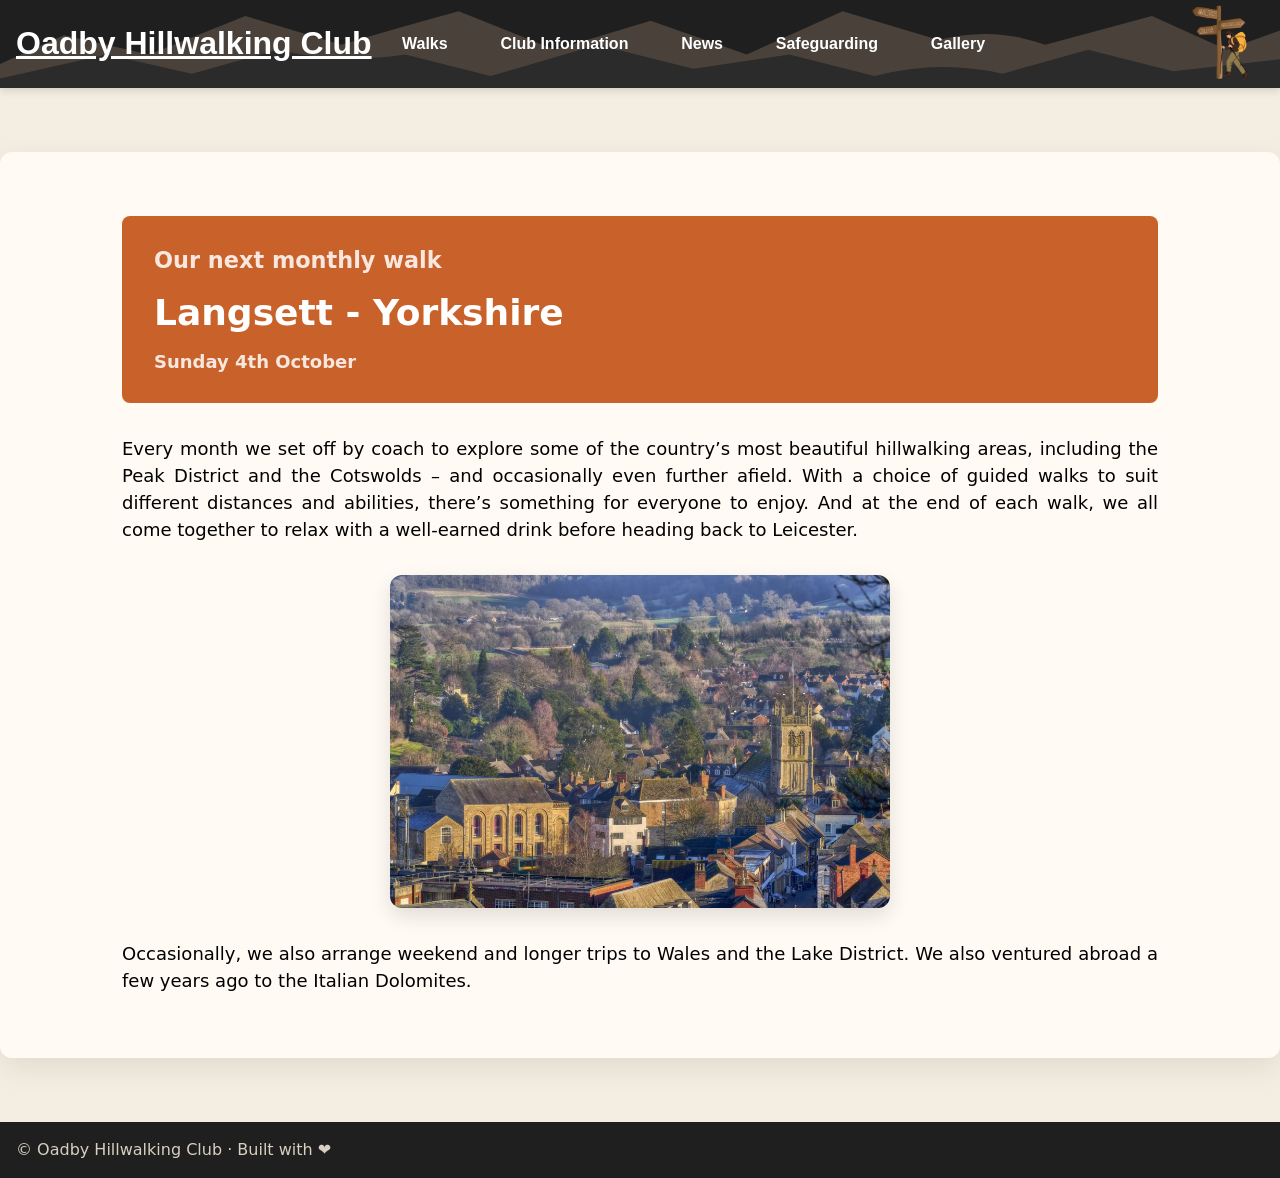
==== commit 51390a35: "september first set of changes" ====
--- a/index.html
+++ b/index.html
@@ -56,8 +56,8 @@
 
     <section class="hero">
       <h2>Our next monthly walk</h2>
-      <h3>Longnor - Staffordshire - Peak District</h3>
-      <p class="date">Sunday 6th September </p>
+      <h3>Langsett - Yorkshire</h3>
+      <p class="date">Sunday 4th October </p>
     </section>
 
     <section class="intro">
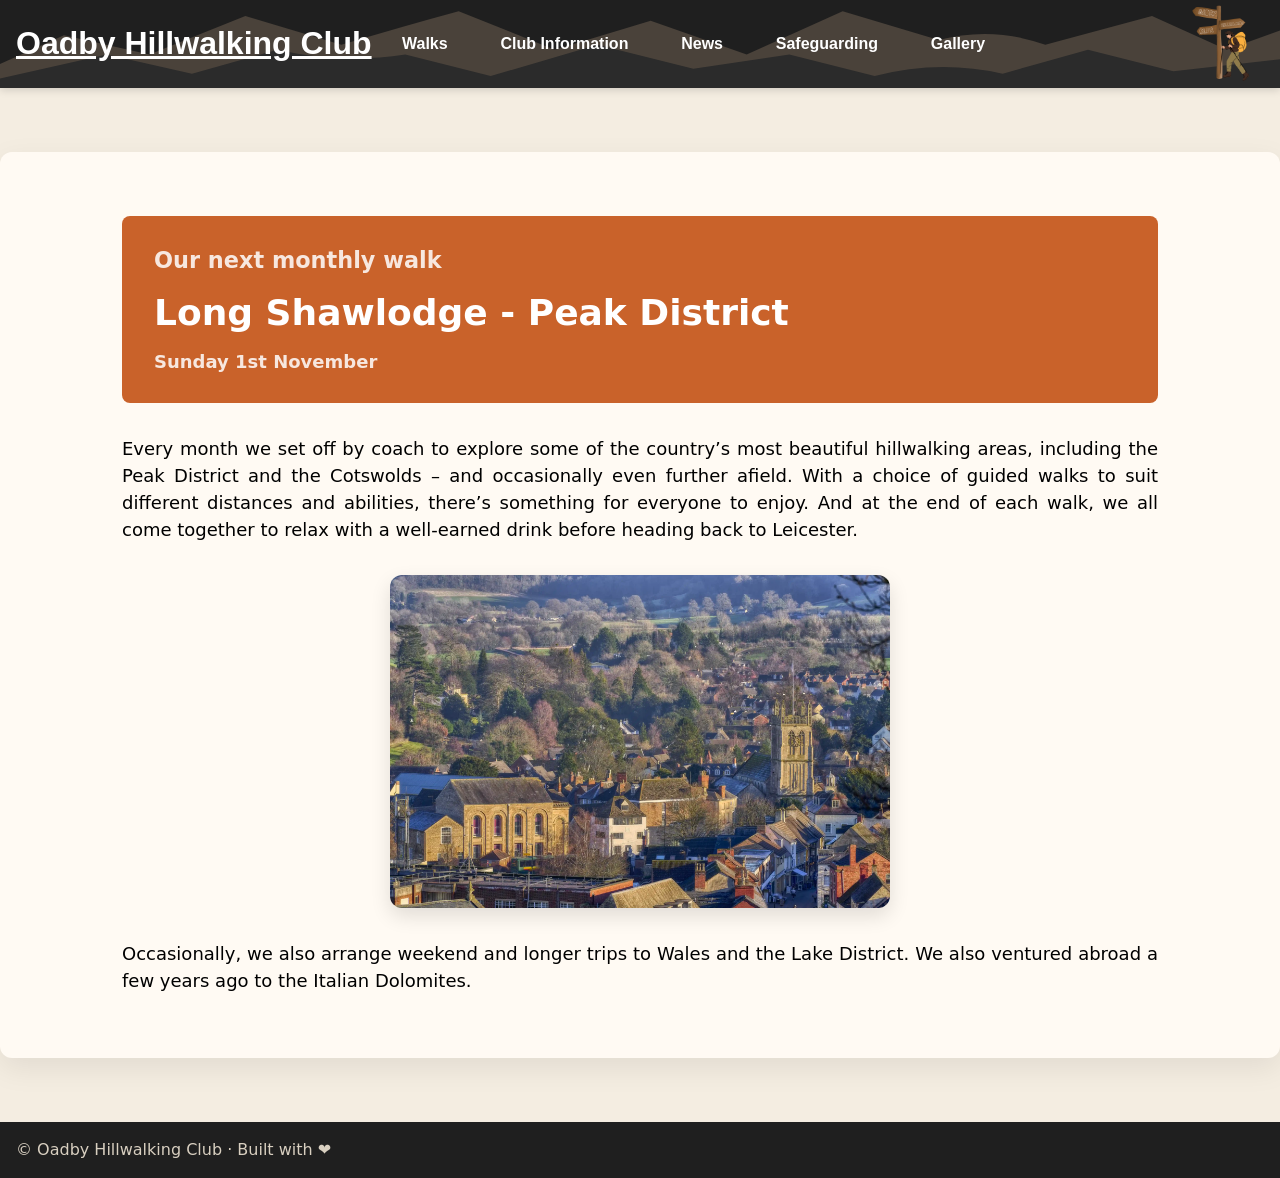
==== commit 3caa1982: "Update index.html" ====
--- a/index.html
+++ b/index.html
@@ -56,8 +56,8 @@
 
     <section class="hero">
       <h2>Our next monthly walk</h2>
-      <h3>Langsett - Yorkshire</h3>
-      <p class="date">Sunday 4th October </p>
+      <h3>Long Shawlodge - Peak District </h3>
+      <p class="date">Sunday 1st November</p>
     </section>
 
     <section class="intro">
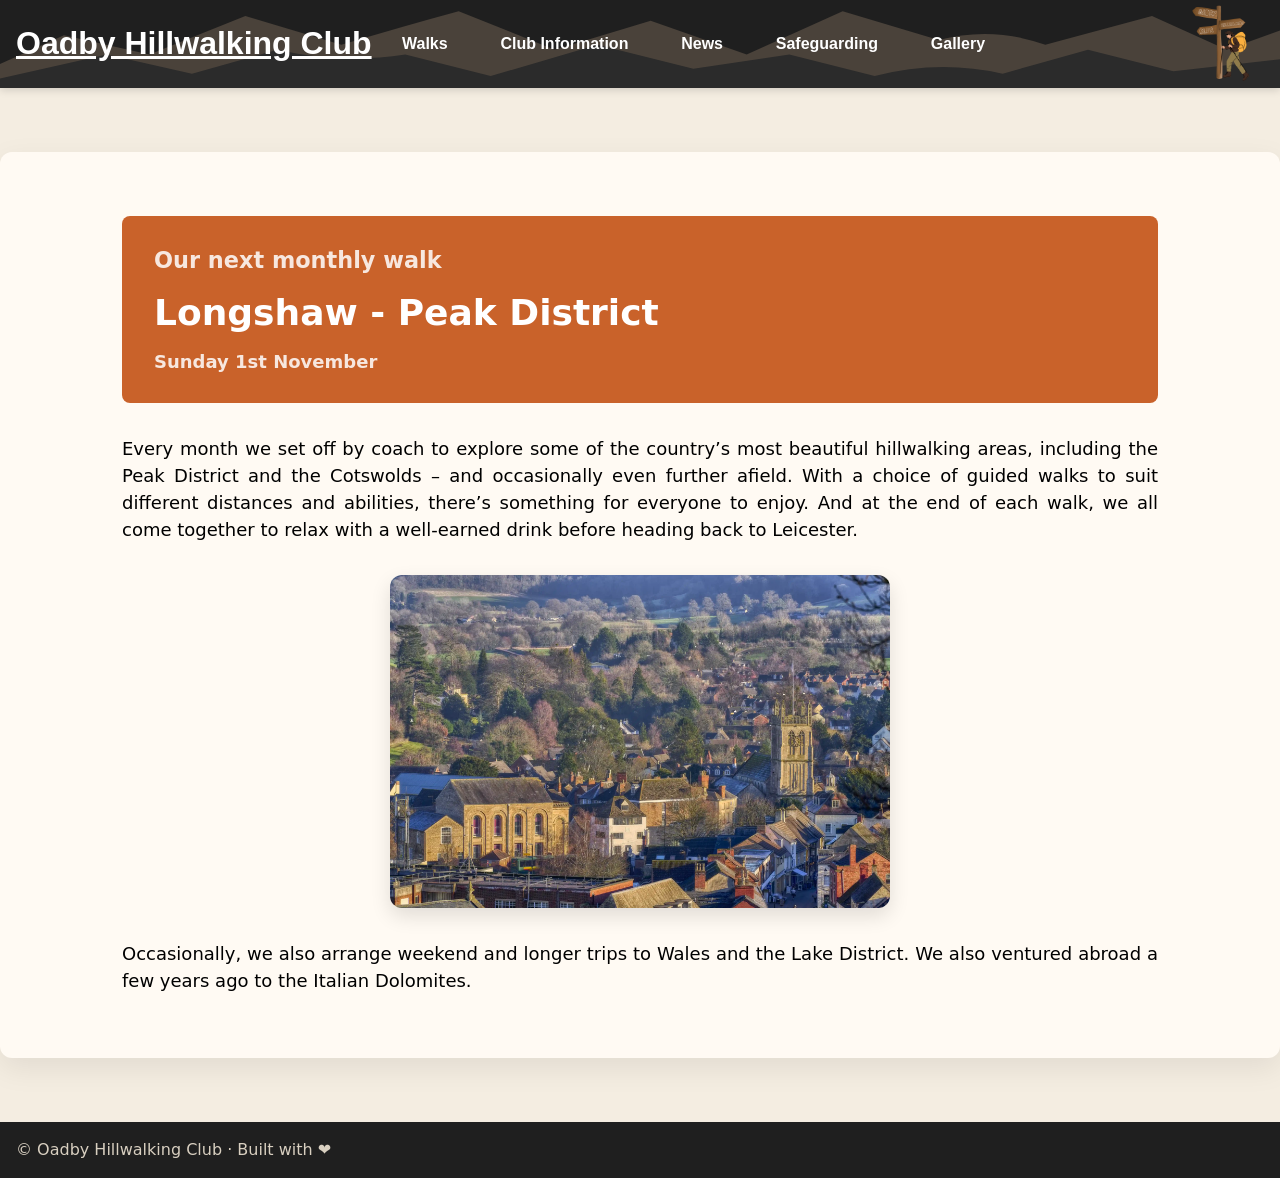
==== commit 68072955: "october update" ====
--- a/index.html
+++ b/index.html
@@ -56,7 +56,7 @@
 
     <section class="hero">
       <h2>Our next monthly walk</h2>
-      <h3>Long Shawlodge - Peak District </h3>
+      <h3>Longshaw - Peak District </h3>
       <p class="date">Sunday 1st November</p>
     </section>
 
--- a/styles.css
+++ b/styles.css
@@ -506,8 +506,202 @@
 .lightbox .next { right: 10px; }
 
 /* =========================================================
-   Responsive
-   ========================================================= */
+   Narrow page layout, notice box and tabs (members / coach signup)
+   ========================================================= */
+.content-inner.narrow {
+  max-width: 800px;
+}
+
+.notice {
+  background: #fbf1de;
+  border: 1px solid #ecd9b0;
+  color: #6b4a12;
+  border-radius: var(--radius-sm);
+  padding: 0.75rem 1rem;
+  font-size: 0.85rem;
+  margin-bottom: 1.5rem;
+}
+
+.notice a {
+  color: inherit;
+  font-weight: 600;
+}
+
+.tabs {
+  display: flex;
+  flex-wrap: wrap;
+  gap: 0.5rem;
+  margin-bottom: 1.5rem;
+}
+
+.tab-btn {
+  font: inherit;
+  font-size: 0.8rem;
+  font-weight: 600;
+  padding: 0.5rem 0.9rem;
+  border-radius: var(--radius-sm);
+  border: 1px solid rgba(0, 0, 0, 0.15);
+  background: #fff;
+  color: var(--color-text-muted);
+  cursor: pointer;
+  transition: background var(--transition-fast), color var(--transition-fast), border-color var(--transition-fast);
+}
+
+.tab-btn:hover {
+  border-color: rgba(0, 0, 0, 0.35);
+}
+
+.tab-btn[aria-selected="true"] {
+  background: var(--color-header);
+  border-color: var(--color-header);
+  color: #fff;
+}
+
+.tab-btn:focus-visible {
+  outline: 2px solid var(--color-accent);
+  outline-offset: 2px;
+}
+
+.tab-panel[hidden] {
+  display: none;
+}
+
+/* =========================================================
+   Password gate (members page)
+   ========================================================= */
+.password-gate {
+  max-width: 420px;
+  margin: 2rem auto;
+  padding: 2rem;
+  text-align: center;
+  background: var(--color-surface);
+  border: 1px solid rgba(0, 0, 0, 0.08);
+  border-radius: var(--radius);
+}
+
+.password-gate p {
+  margin-bottom: 1rem;
+  color: var(--color-text-muted);
+}
+
+.password-gate form {
+  display: flex;
+  gap: 0.5rem;
+}
+
+.password-gate input[type="password"] {
+  flex: 1;
+  padding: 0.6rem 0.8rem;
+  border: 1px solid rgba(0, 0, 0, 0.15);
+  border-radius: var(--radius-sm);
+  font-size: 1rem;
+}
+
+.password-gate input[type="password"]:focus-visible {
+  outline: 2px solid var(--color-accent);
+  outline-offset: 1px;
+}
+
+.password-gate button {
+  background: var(--color-accent);
+  color: #fff;
+  border: none;
+  border-radius: var(--radius-sm);
+  padding: 0.6rem 1.2rem;
+  font-weight: 600;
+  cursor: pointer;
+  transition: transform 0.15s var(--ease-out), opacity 0.15s ease;
+}
+
+.password-gate button:hover {
+  transform: translateY(-1px);
+}
+
+.password-gate button:disabled {
+  opacity: 0.6;
+  cursor: default;
+  transform: none;
+}
+
+.password-gate button:focus-visible {
+  outline: 2px solid var(--color-header);
+  outline-offset: 2px;
+}
+
+.password-error {
+  color: #b3261e;
+  font-size: 0.9rem;
+}
+
+.members-content .roster-section {
+  margin-bottom: 2.5rem;
+}
+
+.roster-status {
+  color: var(--color-text-muted);
+  font-size: 0.95rem;
+}
+
+.roster-table-wrap {
+  overflow-x: auto;
+  border-radius: var(--radius);
+  box-shadow: var(--shadow-md);
+  margin-top: 1rem;
+}
+
+.roster-table {
+  width: 100%;
+  border-collapse: collapse;
+  font-size: 0.95rem;
+  white-space: nowrap;
+}
+
+.roster-table th,
+.roster-table td {
+  padding: 0.65rem 1rem;
+  text-align: left;
+  border-bottom: 1px solid rgba(0, 0, 0, 0.08);
+}
+
+.roster-table thead th {
+  background: var(--color-header);
+  color: #fff;
+  font-weight: 600;
+  position: sticky;
+  top: 0;
+}
+
+.roster-table tbody tr:nth-child(even) {
+  background: rgba(0, 0, 0, 0.03);
+}
+
+.roster-table tbody tr:hover {
+  background: rgba(0, 0, 0, 0.06);
+}
+
+.members-content .form-embed {
+  margin-top: 1.5rem;
+  border-radius: var(--radius);
+  overflow: hidden;
+  box-shadow: var(--shadow-md);
+}
+
+.members-content iframe {
+  display: block;
+  border: none;
+}
+
+.sr-only {
+  position: absolute;
+  width: 1px;
+  height: 1px;
+  padding: 0;
+  margin: -1px;
+  overflow: hidden;
+  clip: rect(0, 0, 0, 0);
+  white-space: nowrap;
+  border: 0;
+}
 
 /* Tablet */
 @media (max-width: 1024px) {
@@ -620,4 +814,4 @@
     animation-iteration-count: 1 !important;
     transition-duration: 0.01ms !important;
   }
-}
+}
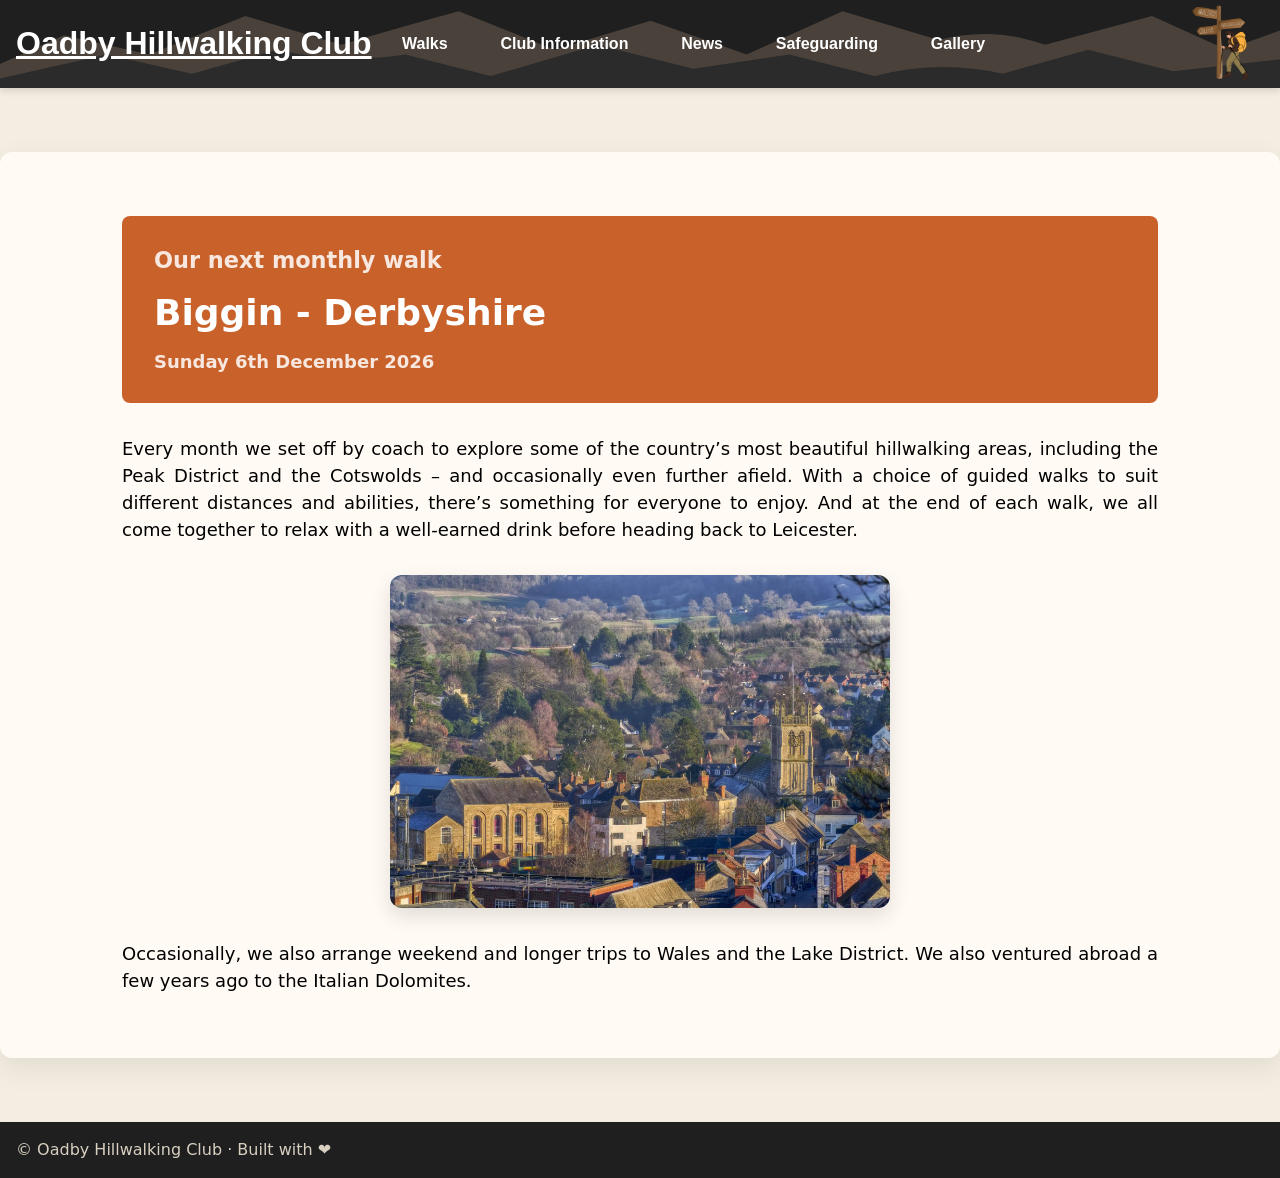
==== commit 7b58d75f: "december refresh" ====
--- a/index.html
+++ b/index.html
@@ -56,8 +56,8 @@
 
     <section class="hero">
       <h2>Our next monthly walk</h2>
-      <h3>Longshaw - Peak District </h3>
-      <p class="date">Sunday 1st November</p>
+      <h3>Biggin - Derbyshire </h3>
+      <p class="date">Sunday 6th December 2026</p>
     </section>
 
     <section class="intro">
